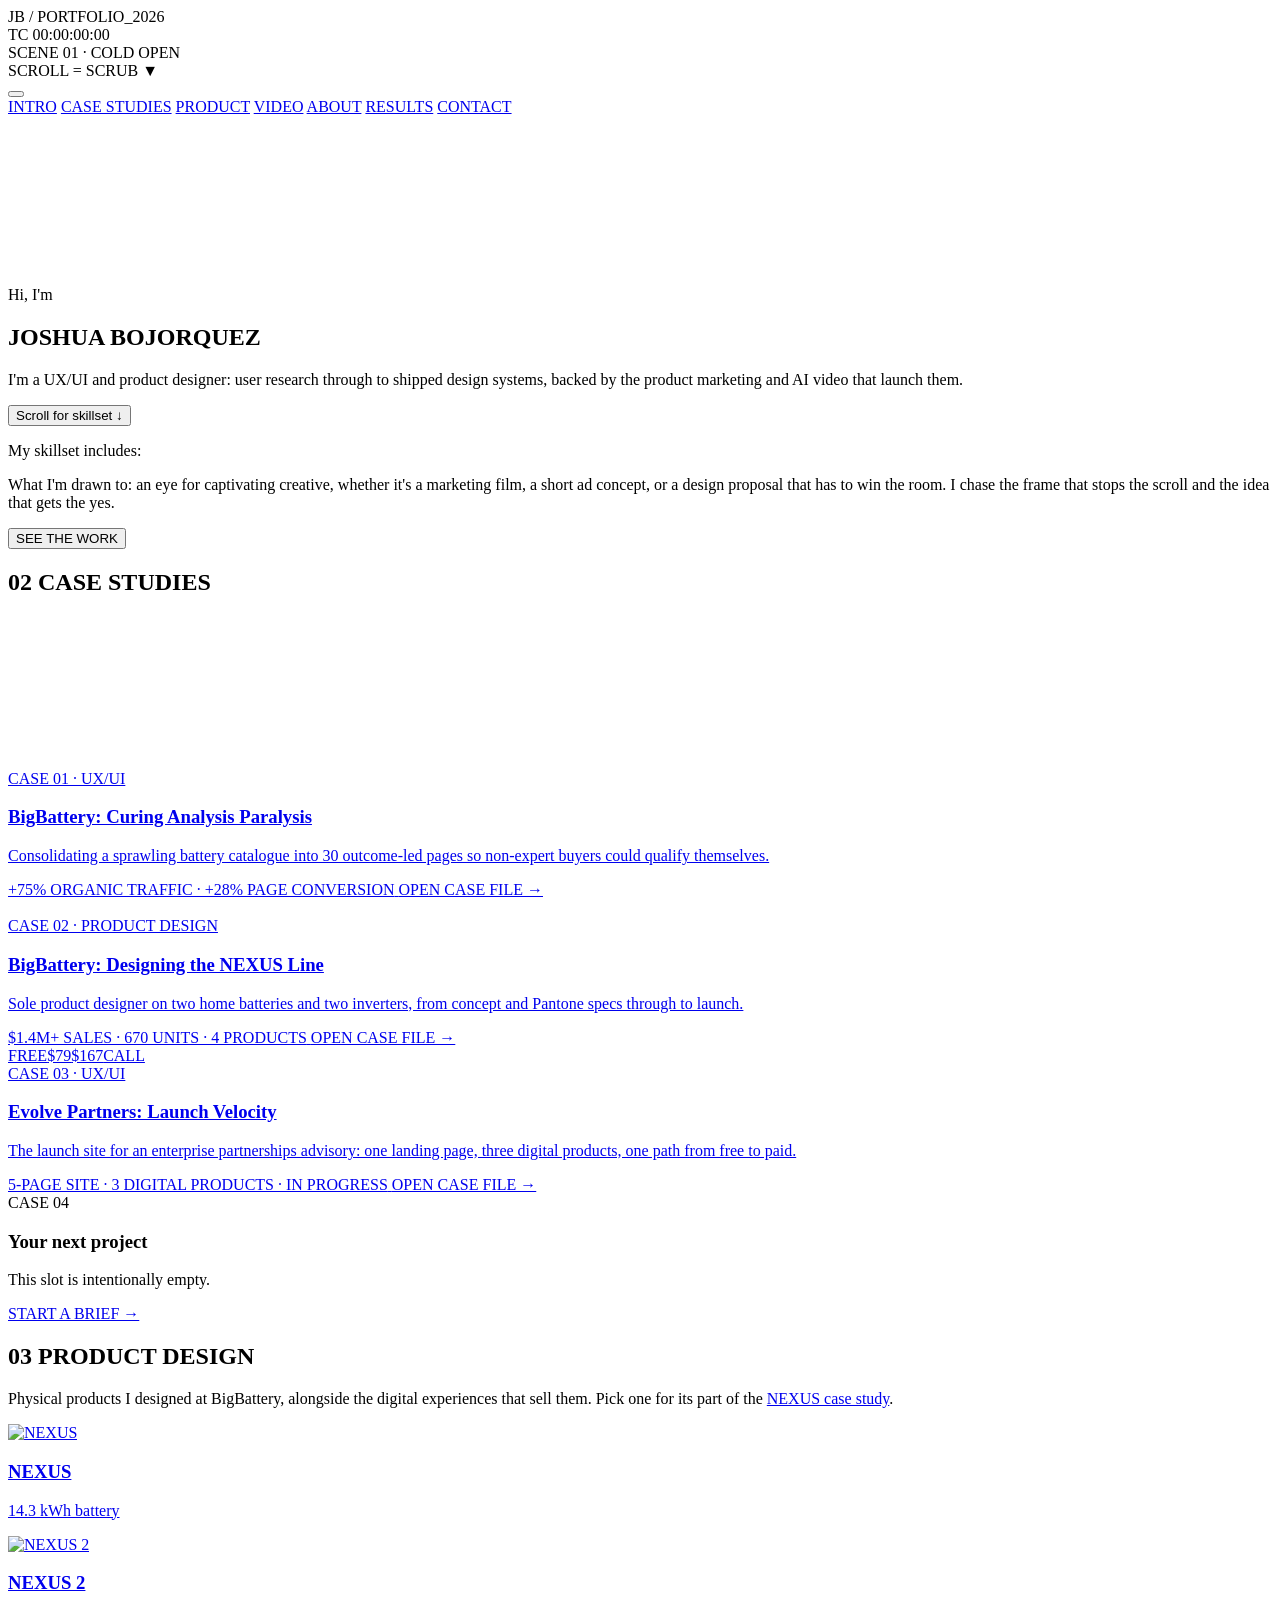
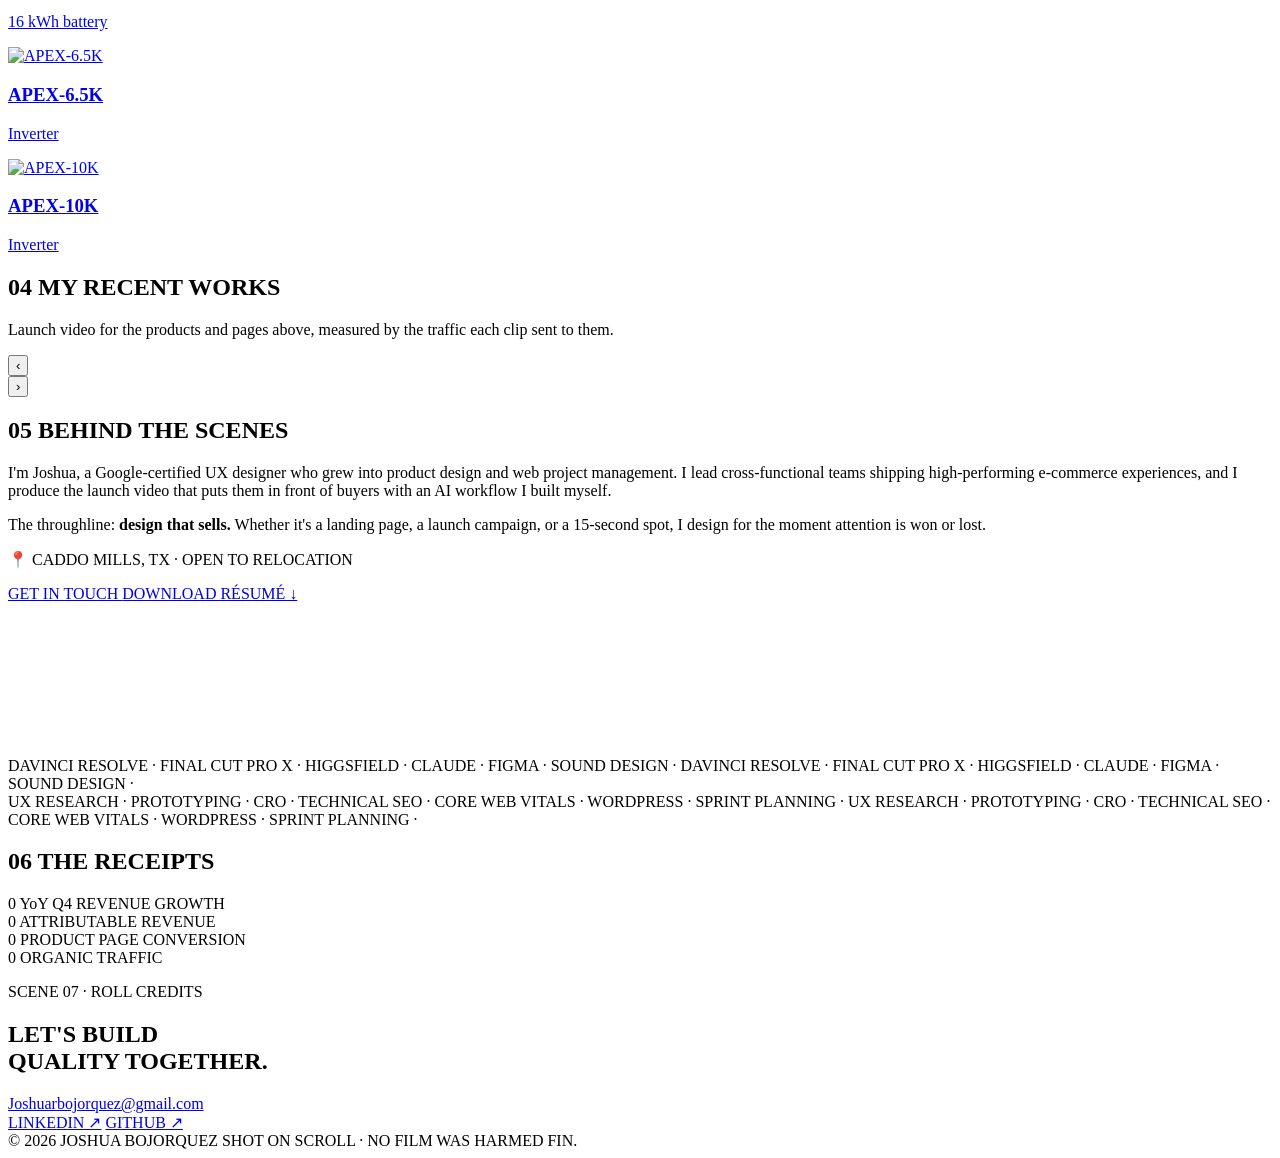
==== index.html @ ce5d6048 "Quick audit fixes: profile links, link previews, drop unfinished case - Contact links: GitHub now po" ====
<!DOCTYPE html>
<html lang="en">
<head>
  <meta charset="UTF-8">
  <meta name="viewport" content="width=device-width, initial-scale=1.0">
  <title>Joshua Bojorquez | UX/UI & Product Designer</title>
  <meta name="description" content="Joshua Bojorquez: UX/UI and product designer. User research through to shipped design systems, product design for BigBattery's battery and inverter lines, and the launch marketing behind them. Portfolio.">
  <!-- link previews (LinkedIn, Slack, iMessage): absolute URLs, 1200x630 cards -->
  <meta property="og:type" content="website">
  <meta property="og:site_name" content="Joshua Bojorquez">
  <meta property="og:url" content="https://jrbdevv.github.io/portfolio/">
  <meta property="og:title" content="Joshua Bojorquez | UX/UI & Product Designer">
  <meta property="og:description" content="Joshua Bojorquez: UX/UI and product designer. User research through to shipped design systems, product design for BigBattery's battery and inverter lines, and the launch marketing behind them. Portfolio.">
  <meta property="og:image" content="https://jrbdevv.github.io/portfolio/assets/og-home.jpg">
  <meta property="og:image:width" content="1200">
  <meta property="og:image:height" content="630">
  <meta property="og:image:alt" content="Joshua Bojorquez with his design toolkit: Figma, DaVinci Resolve, Photoshop and more">
  <meta name="twitter:card" content="summary_large_image">
  <link rel="canonical" href="https://jrbdevv.github.io/portfolio/">
  <link rel="preconnect" href="https://fonts.googleapis.com">
  <link rel="preconnect" href="https://fonts.gstatic.com" crossorigin>
  <link href="https://fonts.googleapis.com/css2?family=Bricolage+Grotesque:opsz,wght@12..96,200..800&family=IBM+Plex+Mono:wght@400;500;600&family=Archivo:wght@300;400;500&display=swap" rel="stylesheet">
  <link rel="stylesheet" href="css/base.css">
  <link rel="stylesheet" href="css/sections.css">
  <link rel="icon" href="data:image/svg+xml,<svg xmlns='http://www.w3.org/2000/svg' viewBox='0 0 100 100'><rect width='100' height='100' fill='%230c0c0f'/><polygon points='35,25 75,50 35,75' fill='%23D8FF3E'/></svg>">
</head>
<body>

  <!-- ===== CAMERA HUD (fixed viewfinder chrome) ===== -->
  <div class="hud" aria-hidden="true">
    <div class="hud-corner tl"></div>
    <div class="hud-corner tr"></div>
    <div class="hud-corner bl"></div>
    <div class="hud-corner br"></div>
    <div class="hud-item hud-tl mono">JB / PORTFOLIO_2026</div>
    <div class="hud-item hud-tr mono">TC <span id="timecode">00:00:00:00</span></div>
    <div class="hud-item hud-bl mono" id="scene-marker">SCENE 01 · COLD OPEN</div>
    <div class="hud-item hud-br mono">SCROLL = SCRUB ▼</div>
  </div>

  <!-- grain overlay -->
  <div class="grain" aria-hidden="true"></div>

  <!-- scene navigation: rounded-rect tabs (desktop) / hamburger (mobile) -->
  <nav class="scene-nav" aria-label="Section navigation">
    <button class="scene-nav-toggle" id="scene-nav-toggle" aria-label="Open menu" aria-expanded="false" data-cursor="MENU">
      <span></span><span></span><span></span>
    </button>
    <div class="scene-nav-tabs" id="scene-nav-tabs">
      <a href="#scene-hero" class="scene-nav-tab mono" data-target="scene-hero" data-cursor="GO" data-hud-frame>INTRO</a>
      <a href="#scene-work" class="scene-nav-tab mono" data-target="scene-work" data-cursor="GO" data-hud-frame>CASE STUDIES</a>
      <a href="#scene-product" class="scene-nav-tab mono" data-target="scene-product" data-cursor="GO" data-hud-frame>PRODUCT</a>
      <a href="#scene-reel" class="scene-nav-tab mono" data-target="scene-reel" data-cursor="GO" data-hud-frame>VIDEO</a>
      <a href="#scene-about" class="scene-nav-tab mono" data-target="scene-about" data-cursor="GO" data-hud-frame>ABOUT</a>
      <a href="#scene-numbers" class="scene-nav-tab mono" data-target="scene-numbers" data-cursor="GO" data-hud-frame>RESULTS</a>
      <a href="#scene-contact" class="scene-nav-tab mono" data-target="scene-contact" data-cursor="GO" data-hud-frame>CONTACT</a>
    </div>
  </nav>

  <main id="timeline">

    <!-- ===== SCENE 01 : HERO ===== -->
    <section class="scene hero" id="scene-hero" data-scene="SCENE 01 · COLD OPEN">
      <!--
        Full-bleed backdrop video. JS (main.js) sets .src from the data-src-*
        attributes below, picking wide vs tall by orientation so only ONE file
        ever downloads. Drop your renders in as:
          assets/hero-wide.mp4  →  16:9, character right, left kept clear
          assets/hero-tall.mp4  →  9:16, character bottom ~40%
        Backdrop tone must match --ink so the frame stays invisible.
        No `loop`/`autoplay`: it holds on frame 1 and plays once when the
        pinned hero sequence starts (see main.js).
      -->
      <div class="hero-media" aria-hidden="true">
        <video class="hero-media-video"
               data-src-wide="assets/hero-wide.mp4"
               data-src-tall="assets/hero-wide.mp4"
               muted playsinline preload="auto"></video>
      </div>
      <!-- fades up and out as the pinned sequence advances -->
      <div class="hero-grid">
        <div class="hero-text hero-upper">
          <p class="hero-greeting">Hi, I'm</p>
          <h1 class="hero-name">
            <span class="line line-1"><span class="word">JOSHUA</span></span>
            <span class="line line-2"><span class="word outline">BOJORQUEZ</span></span>
          </h1>
          <p class="hero-tagline">I'm a UX/UI and product designer: user research through
            to shipped design systems, backed by the product marketing and AI video
            that launch them.</p>
          <!-- last thing to arrive: prompts the first scroll, and advances a stop
               when clicked (see main.js) -->
          <button class="hero-cue mono" id="hero-cue">
            Scroll for skillset
            <span class="hero-cue-arrow" aria-hidden="true">↓</span>
          </button>
        </div>
      </div>
      <!-- settles bottom-left and fades in as the icons arrive on screen -->
      <div class="hero-lower">
        <!-- mini toolkit: cycles the four discipline groups. Rows are built
             by JS from KIT_GROUPS in main.js, edit the skills there. -->
        <div class="hero-kit">
          <p class="hero-kit-title">My skillset includes:</p>
          <!-- one labelled icon per group: the selector, and it fills the space
               the name vacates. Buttons, SVGs and labels come from KIT_GROUPS. -->
          <div class="hero-kit-tabs" id="hero-kit-tabs" role="tablist" aria-label="Toolkit"></div>
          <ul class="hero-kit-list" id="hero-kit-list" aria-live="polite"></ul>
        </div>
        <p class="hero-sub">What I'm drawn to: an eye for captivating creative, whether
          it's a marketing film, a short ad concept, or a design proposal that has to
          win the room. I chase the frame that stops the scroll and the idea that
          gets the yes.</p>
        <button class="hero-play" id="hero-play" aria-label="See the work: jump to the case studies" data-cursor="PLAY">
          <span class="hero-play-btn" aria-hidden="true"></span>
          <span class="mono hero-play-label">SEE THE WORK</span>
        </button>
      </div>
    </section>

    <!-- ===== SCENE 02 : CASE STUDIES (UX/UI, horizontal drag/scroll carousel) ===== -->
    <section class="scene work" id="scene-work" data-scene="SCENE 02 · CASE STUDIES">
      <div class="footage-head">
        <h2 class="scene-title"><span class="mono scene-num">02</span> CASE STUDIES</h2>
      </div>
      <div class="work-track" id="work-track">

          <a class="clip" href="projects/bigbattery.html" data-cursor="OPEN" data-hud-frame>
            <div class="clip-thumb has-img">
              <!-- silent, looping motion cut of the ETHOS before/after and the Husky 2 app;
                   plays only while on screen (data-autoplay-inview, see main.js) -->
              <video src="assets/case-bigbattery-motion.mp4" poster="assets/case-bigbattery-motion-poster.webp"
                     muted loop playsinline preload="none" data-autoplay-inview aria-hidden="true"></video>
            </div>
            <div class="clip-body">
              <span class="mono clip-num">CASE 01 · UX/UI</span>
              <h3>BigBattery: Curing Analysis Paralysis</h3>
              <p>Consolidating a sprawling battery catalogue into 30 outcome-led pages so
                 non-expert buyers could qualify themselves.</p>
              <span class="mono clip-stat">+75% ORGANIC TRAFFIC · +28% PAGE CONVERSION</span>
              <span class="mono clip-cta">OPEN CASE FILE →</span>
            </div>
          </a>

          <a class="clip" href="projects/nexus-line.html" data-cursor="OPEN" data-hud-frame>
            <div class="clip-thumb has-img"><img src="assets/case-nexus-blueprint.webp" alt="" loading="lazy" decoding="async"></div>
            <div class="clip-body">
              <span class="mono clip-num">CASE 02 · PRODUCT DESIGN</span>
              <h3>BigBattery: Designing the NEXUS Line</h3>
              <p>Sole product designer on two home batteries and two inverters, from concept
                 and Pantone specs through to launch.</p>
              <span class="mono clip-stat">$1.4M+ SALES · 670 UNITS · 4 PRODUCTS</span>
              <span class="mono clip-cta">OPEN CASE FILE →</span>
            </div>
          </a>

          <a class="clip" href="projects/launch-velocity.html" data-cursor="OPEN" data-hud-frame>
            <div class="clip-thumb thumb-ladder" aria-hidden="true">
              <span class="mono">FREE</span><span class="mono">$79</span><span class="mono">$167</span><span class="mono">CALL</span>
            </div>
            <div class="clip-body">
              <span class="mono clip-num">CASE 03 · UX/UI</span>
              <h3>Evolve Partners: Launch Velocity</h3>
              <p>The launch site for an enterprise partnerships advisory: one landing page,
                 three digital products, one path from free to paid.</p>
              <span class="mono clip-stat">5-PAGE SITE · 3 DIGITAL PRODUCTS · IN PROGRESS</span>
              <span class="mono clip-cta">OPEN CASE FILE →</span>
            </div>
          </a>

          <div class="clip clip-empty">
            <div class="clip-body">
              <span class="mono clip-num">CASE 04</span>
              <h3 class="dim">Your next project</h3>
              <p class="dim">This slot is intentionally empty.</p>
              <a class="mono clip-cta" href="#scene-contact" data-cursor="GO">START A BRIEF →</a>
            </div>
          </div>

      </div>
    </section>

    <!-- ===== SCENE 03 : PRODUCT DESIGN (hardware designed at BigBattery) ===== -->
    <!--
      ▶ PHOTOS: assets/product-*.webp, cropped and compressed from the renders
      in assets/Product Images/ (which stay untracked). Transparent backgrounds,
      so they sit on the card tone in both themes. A new shot needs its filename
      added to the .gitignore allow-list.
    -->
    <section class="scene product" id="scene-product" data-scene="SCENE 03 · PRODUCT DESIGN">
      <h2 class="scene-title"><span class="mono scene-num">03</span> PRODUCT DESIGN</h2>
      <p class="product-intro">Physical products I designed at BigBattery, alongside the
        digital experiences that sell them. Pick one for its part of the
        <a class="product-intro-link" href="projects/nexus-line.html" data-cursor="OPEN">NEXUS case study</a>.</p>
      <div class="product-grid">
        <a class="product-card" href="projects/nexus-line.html#nexus" data-cursor="OPEN">
          <div class="product-media"><img src="assets/product-nexus.webp" alt="NEXUS" loading="lazy" decoding="async"></div>
          <h3 class="product-name">NEXUS</h3>
          <p class="product-detail">14.3 kWh battery</p>
        </a>
        <a class="product-card" href="projects/nexus-line.html#nexus-2" data-cursor="OPEN">
          <div class="product-media"><img src="assets/product-nexus-2.webp" alt="NEXUS 2" loading="lazy" decoding="async"></div>
          <h3 class="product-name">NEXUS 2</h3>
          <p class="product-detail">16 kWh battery</p>
        </a>
        <a class="product-card" href="projects/nexus-line.html#apex" data-cursor="OPEN">
          <div class="product-media"><img src="assets/product-apex-6.5k.webp" alt="APEX-6.5K" loading="lazy" decoding="async"></div>
          <h3 class="product-name">APEX-6.5K</h3>
          <p class="product-detail">Inverter</p>
        </a>
        <a class="product-card" href="projects/nexus-line.html#apex" data-cursor="OPEN">
          <div class="product-media"><img src="assets/product-apex-10k.webp" alt="APEX-10K" loading="lazy" decoding="async"></div>
          <h3 class="product-name">APEX-10K</h3>
          <p class="product-detail">Inverter</p>
        </a>
      </div>
    </section>

    <!-- ===== SCENE 04 : MY RECENT WORKS (3D coverflow carousel) ===== -->
    <!--
      ▶ EDIT THE REEL: cards are built by JS from the REEL_CLIPS list in
      js/main.js, add/remove/reorder clips there. Each entry is
      { src, aspect: "tall"|"wide", tag, href, stats }. Drop new .mp4s in /assets.
      Per-clip numbers live in that same list.
    -->
    <section class="scene footage-scene" id="scene-reel" data-scene="SCENE 04 · MY RECENT WORKS">
      <div class="footage-head">
        <h2 class="scene-title"><span class="mono scene-num">04</span> MY RECENT WORKS</h2>
      </div>
      <p class="work-sub">Launch video for the products and pages above, measured by the
         traffic each clip sent to them.</p>
      <div class="reel" id="reel">
        <button class="reel-nav prev" id="reel-prev" aria-label="Previous clip" data-cursor="PREV">‹</button>
        <div class="reel-viewport">
          <div class="reel-stage" id="reel-stage" aria-roledescription="carousel"></div>
        </div>
        <button class="reel-nav next" id="reel-next" aria-label="Next clip" data-cursor="NEXT">›</button>
      </div>
      <div class="reel-caption mono" id="reel-caption"></div>
      <!-- the active clip's numbers, so the performance sits with the work
           rather than in a section of its own. Built by JS from REEL_CLIPS. -->
      <div class="reel-stats" id="reel-stats" aria-live="polite"></div>
      <div class="reel-dots" id="reel-dots"></div>
    </section>

    <!-- ===== SCENE 05 : ABOUT ===== -->
    <section class="scene about" id="scene-about" data-scene="SCENE 05 · BTS">
      <h2 class="scene-title"><span class="mono scene-num">05</span> BEHIND THE SCENES</h2>
      <div class="about-grid">
        <div class="about-copy">
          <p>I'm Joshua, a Google-certified UX designer who grew into product design and
             web project management. I lead cross-functional teams shipping
             high-performing e-commerce experiences, and I produce the launch video that
             puts them in front of buyers with an AI workflow I built myself.</p>
          <p>The throughline: <strong>design that sells.</strong> Whether it's a
             landing page, a launch campaign, or a 15-second spot, I design for the
             moment attention is won or lost.</p>
          <p class="mono about-loc">📍 CADDO MILLS, TX · OPEN TO RELOCATION</p>
          <!-- first call to action on the page -->
          <div class="about-cta">
            <a class="btn btn-primary mono" href="mailto:Joshuarbojorquez@gmail.com?subject=Let%27s%20work%20together">
              GET IN TOUCH
            </a>
            <a class="btn btn-ghost mono" href="assets/Joshua-Bojorquez-Resume.pdf" download>
              DOWNLOAD RÉSUMÉ ↓
            </a>
          </div>
        </div>
        <!-- replaces the old four-line credentials list: silent 6s loop,
             plays only while on screen (see the autoplay-inview module) -->
        <div class="about-video">
          <video src="assets/bts.mp4" muted loop playsinline preload="none"
                 data-autoplay-inview aria-label="Behind the scenes"></video>
        </div>
      </div>
      <div class="skill-marquees" aria-hidden="true">
        <div class="ticker skills-a"><div class="ticker-track mono">
          <span>DAVINCI RESOLVE · FINAL CUT PRO X · HIGGSFIELD · CLAUDE · FIGMA · SOUND DESIGN · </span>
          <span>DAVINCI RESOLVE · FINAL CUT PRO X · HIGGSFIELD · CLAUDE · FIGMA · SOUND DESIGN · </span>
        </div></div>
        <div class="ticker skills-b"><div class="ticker-track mono reverse">
          <span>UX RESEARCH · PROTOTYPING · CRO · TECHNICAL SEO · CORE WEB VITALS · WORDPRESS · SPRINT PLANNING · </span>
          <span>UX RESEARCH · PROTOTYPING · CRO · TECHNICAL SEO · CORE WEB VITALS · WORDPRESS · SPRINT PLANNING · </span>
        </div></div>
      </div>
    </section>

    <!-- ===== SCENE 06 : NUMBERS ===== -->
    <section class="scene numbers" id="scene-numbers" data-scene="SCENE 06 · RECEIPTS">
      <h2 class="scene-title"><span class="mono scene-num">06</span> THE RECEIPTS</h2>
      <!-- business and UX outcomes only. Per-clip video numbers moved to the
           reel's own stat row, so each metric sits beside the work it measures. -->
      <div class="stat-grid">
        <div class="stat"><span class="stat-val" data-count="77" data-prefix="+" data-suffix="%">0</span>
          <span class="mono stat-label">YoY Q4 REVENUE GROWTH</span></div>
        <div class="stat"><span class="stat-val" data-count="2" data-prefix="$" data-suffix="M+">0</span>
          <span class="mono stat-label">ATTRIBUTABLE REVENUE</span></div>
        <div class="stat"><span class="stat-val" data-count="28" data-prefix="+" data-suffix="%">0</span>
          <span class="mono stat-label">PRODUCT PAGE CONVERSION</span></div>
        <div class="stat"><span class="stat-val" data-count="75" data-prefix="+" data-suffix="%">0</span>
          <span class="mono stat-label">ORGANIC TRAFFIC</span></div>
      </div>
    </section>

    <!-- ===== SCENE 07 : CONTACT ===== -->
    <section class="scene contact" id="scene-contact" data-scene="SCENE 07 · CREDITS">
      <p class="mono contact-kicker">SCENE 07 · ROLL CREDITS</p>
      <h2 class="contact-title">LET'S BUILD<br><span class="outline">QUALITY TOGETHER.</span></h2>
      <a class="contact-email" href="mailto:Joshuarbojorquez@gmail.com" data-cursor="SEND">
        Joshuarbojorquez@gmail.com</a>
      <div class="contact-links mono">
        <a href="https://www.linkedin.com/in/joshua-bojorquez/" data-cursor="GO">LINKEDIN ↗</a>
        <a href="https://github.com/Jrbdevv" data-cursor="GO">GITHUB ↗</a>
      </div>
      <footer class="mono footer">
        <span>© 2026 JOSHUA BOJORQUEZ</span>
        <span>SHOT ON SCROLL · NO FILM WAS HARMED</span>
        <span>FIN.</span>
      </footer>
    </section>

  </main>

  <script src="https://cdn.jsdelivr.net/npm/gsap@3.12.5/dist/gsap.min.js"></script>
  <script src="https://cdn.jsdelivr.net/npm/gsap@3.12.5/dist/ScrollTrigger.min.js"></script>
  <script src="js/main.js"></script>
</body>
</html>
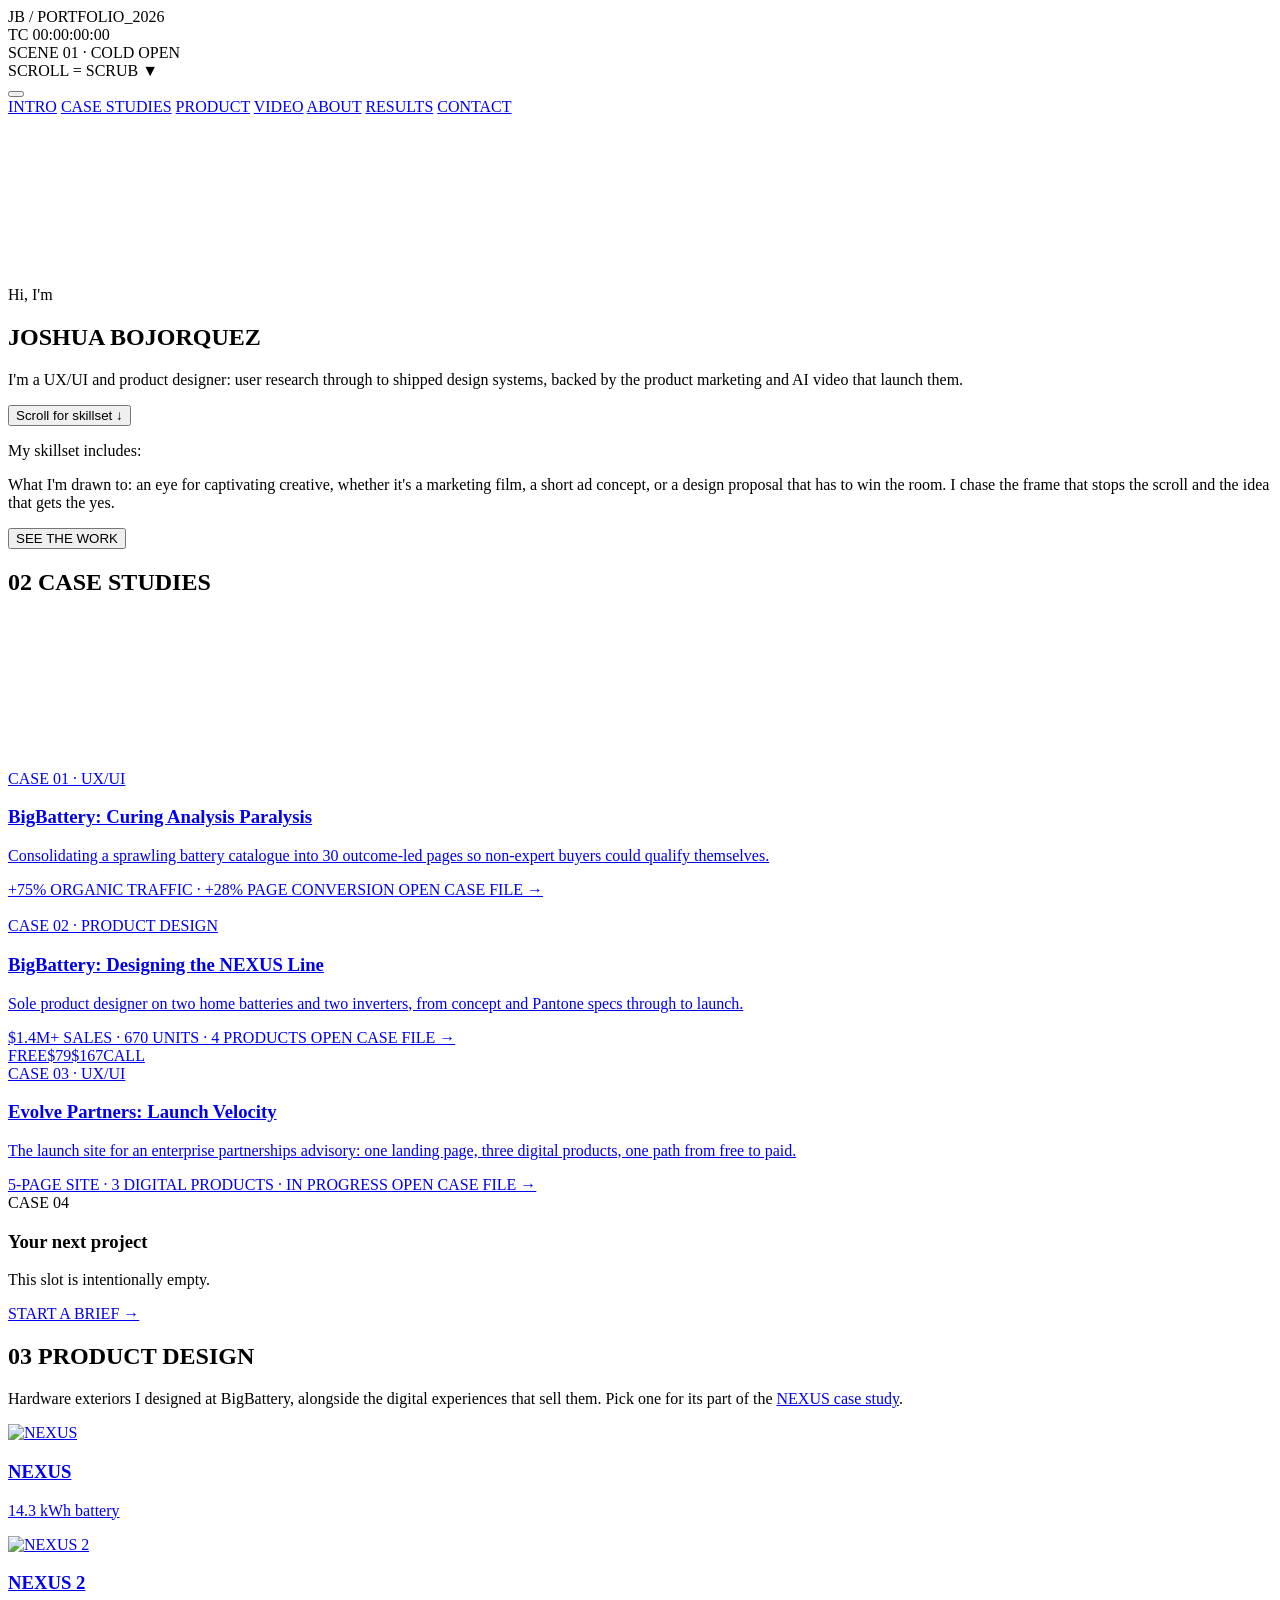
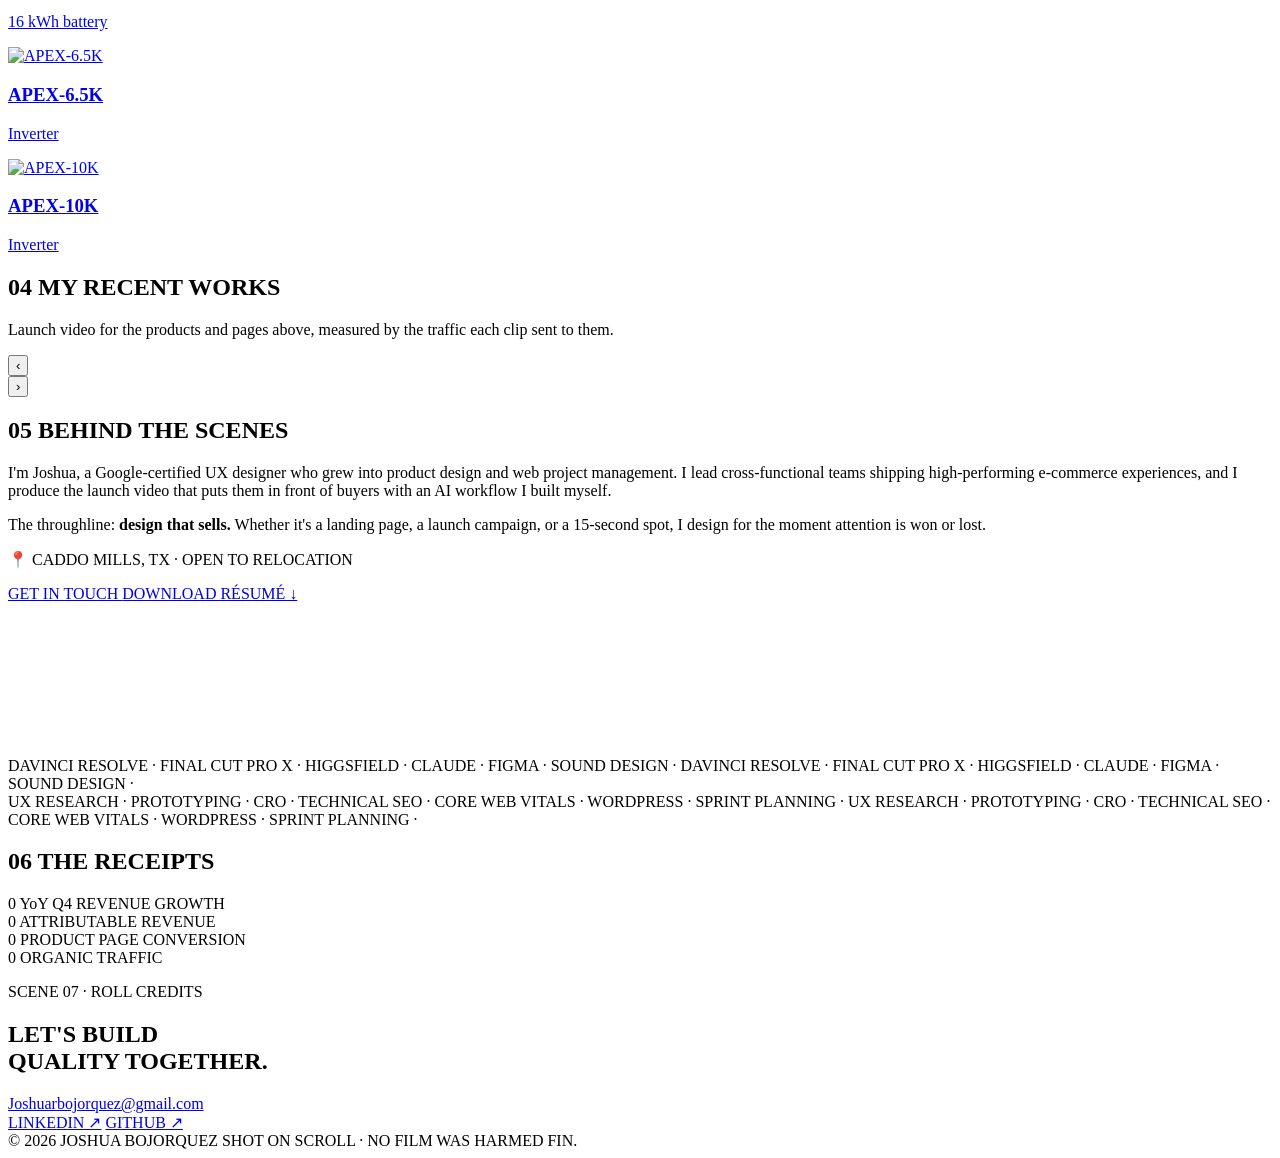
==== commit f01ddc36: "Case 02: blueprint sheets, scroll-driven products, accurate role Gives the NEXUS case its own look: " ====
--- a/index.html
+++ b/index.html
@@ -189,7 +189,7 @@
     -->
     <section class="scene product" id="scene-product" data-scene="SCENE 03 · PRODUCT DESIGN">
       <h2 class="scene-title"><span class="mono scene-num">03</span> PRODUCT DESIGN</h2>
-      <p class="product-intro">Physical products I designed at BigBattery, alongside the
+      <p class="product-intro">Hardware exteriors I designed at BigBattery, alongside the
         digital experiences that sell them. Pick one for its part of the
         <a class="product-intro-link" href="projects/nexus-line.html" data-cursor="OPEN">NEXUS case study</a>.</p>
       <div class="product-grid">
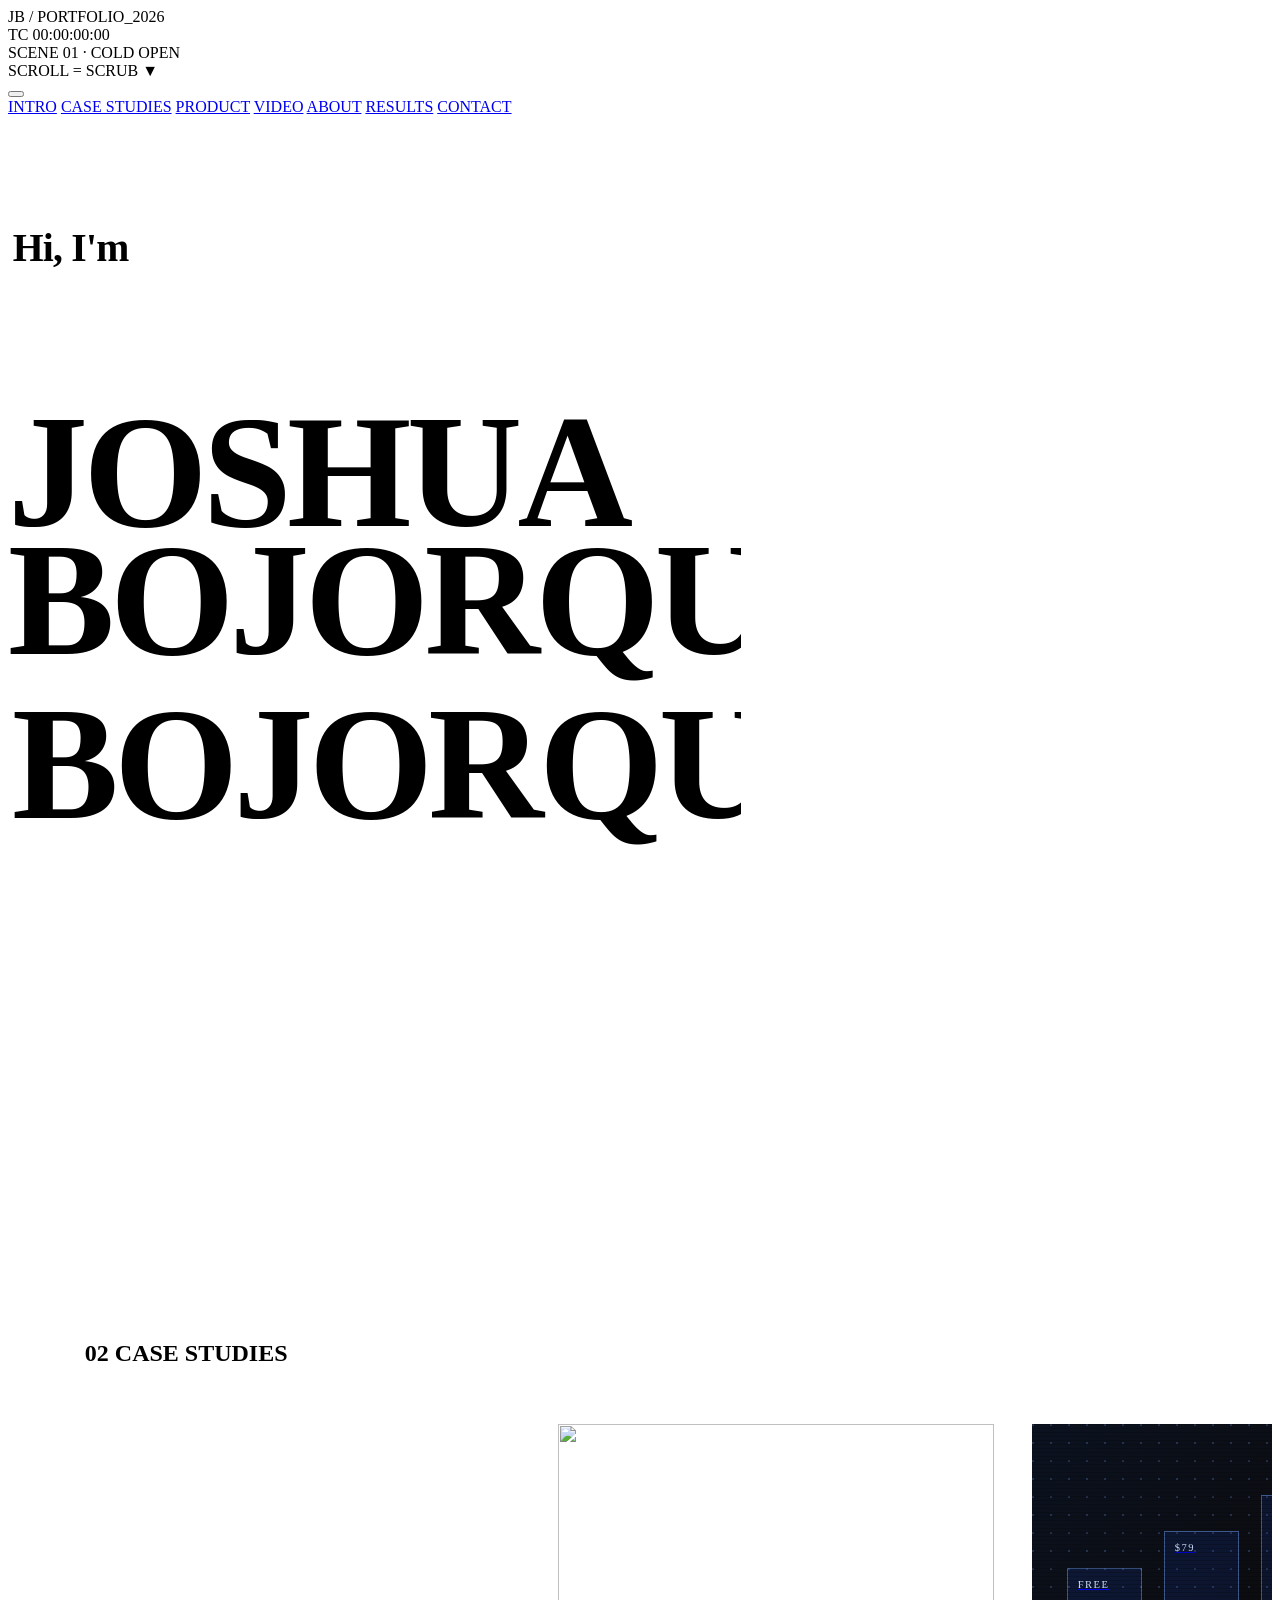
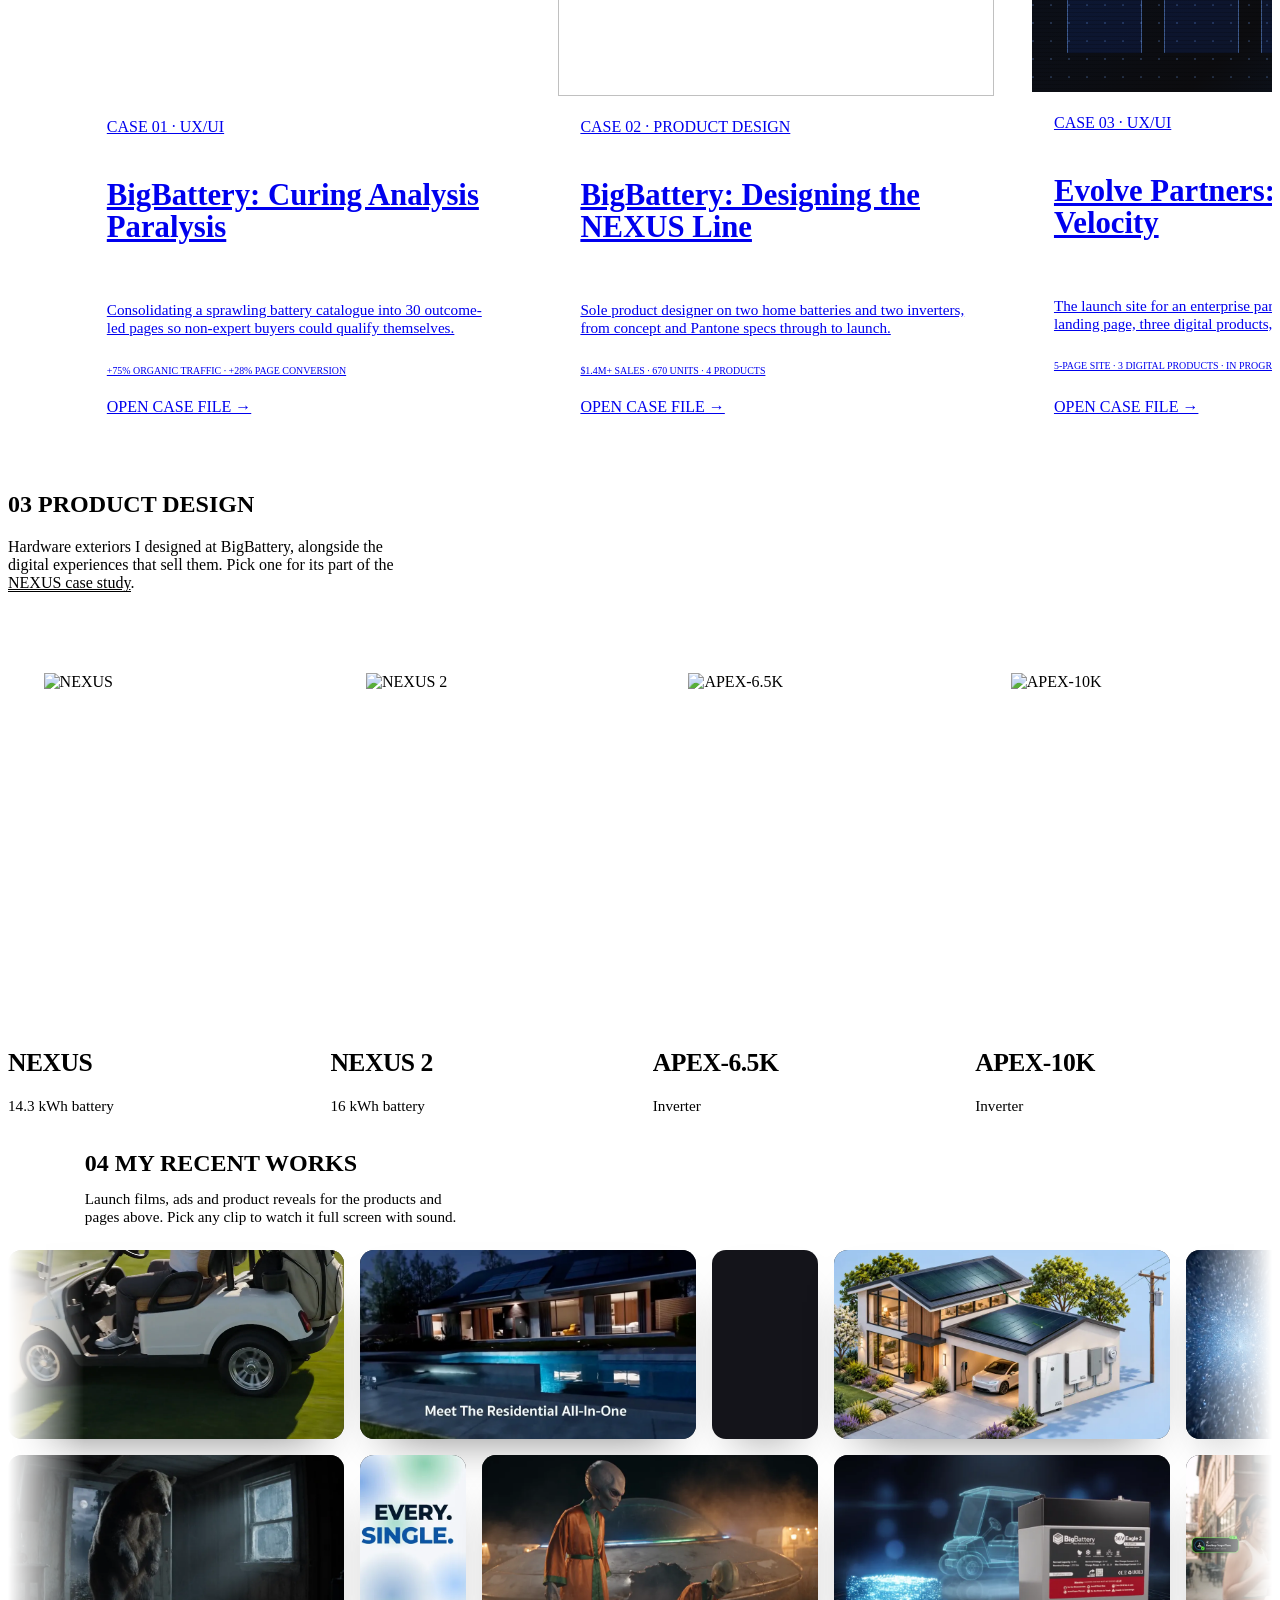
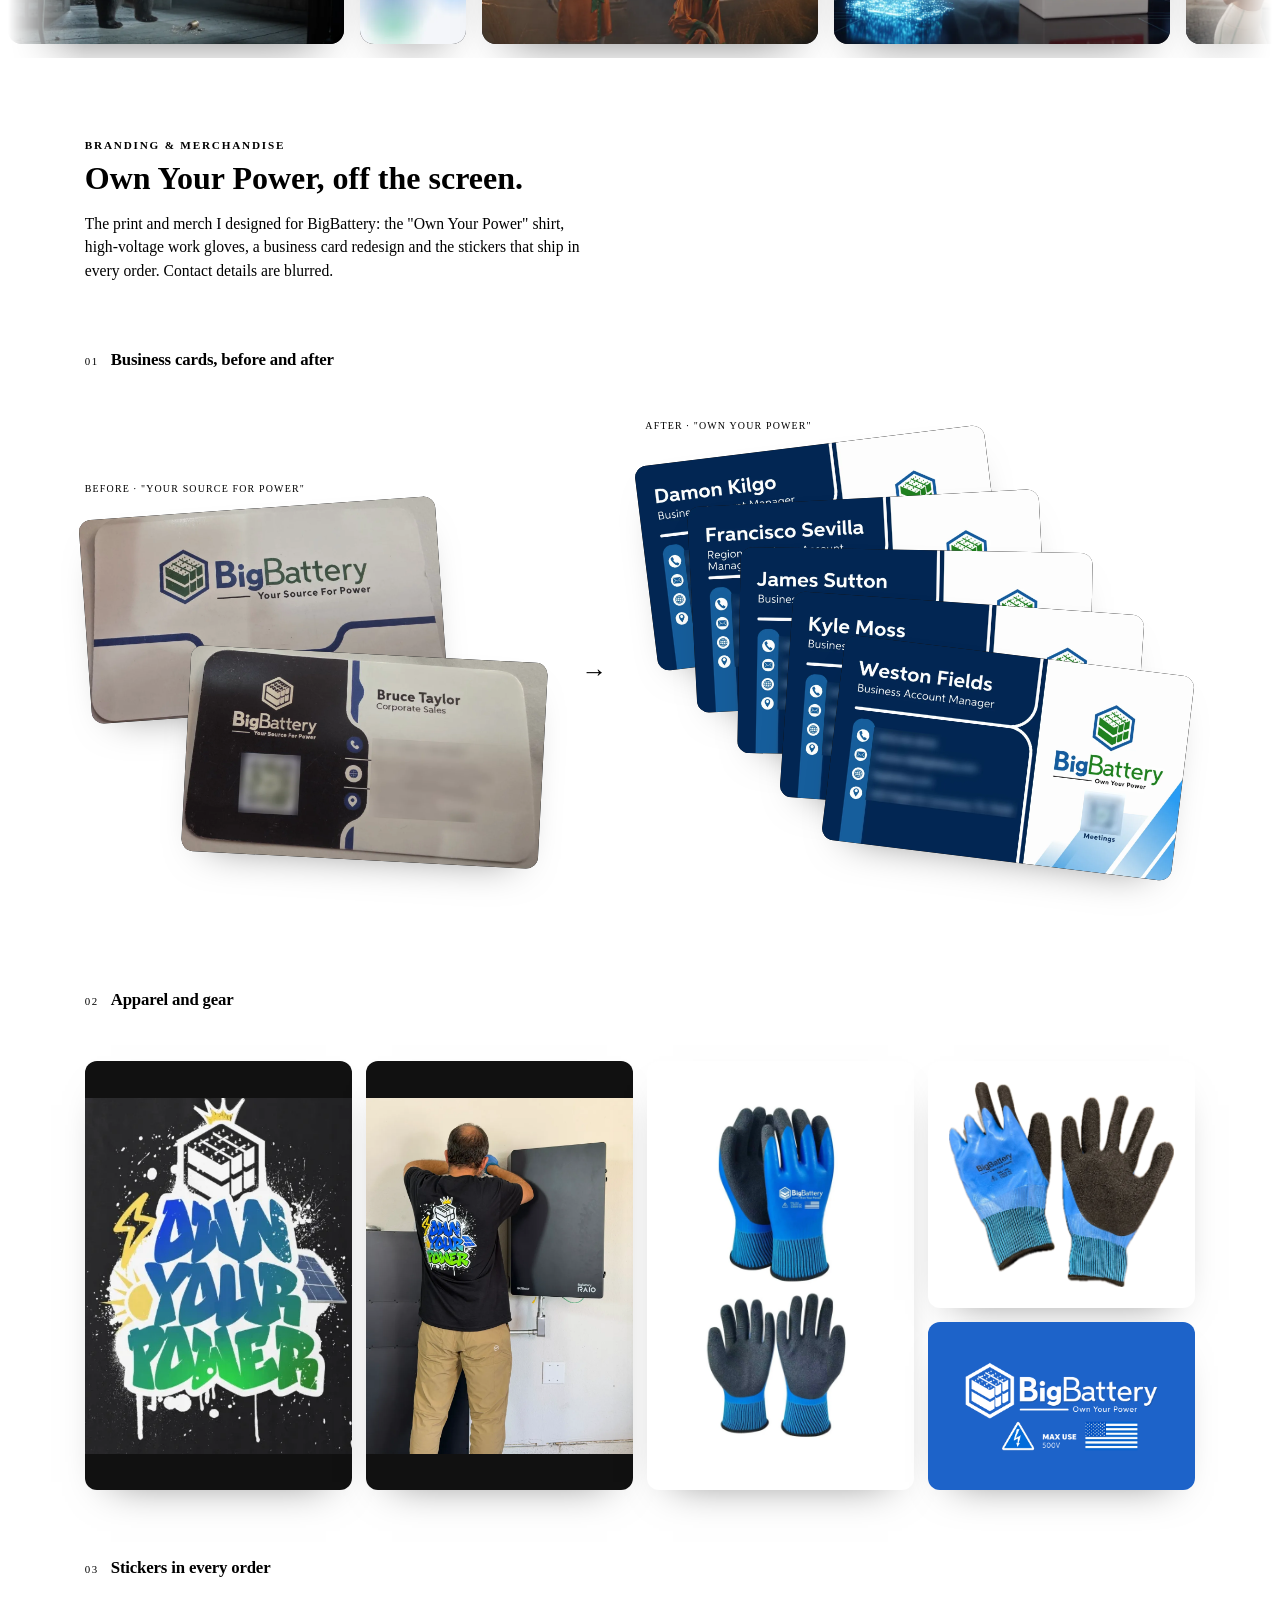
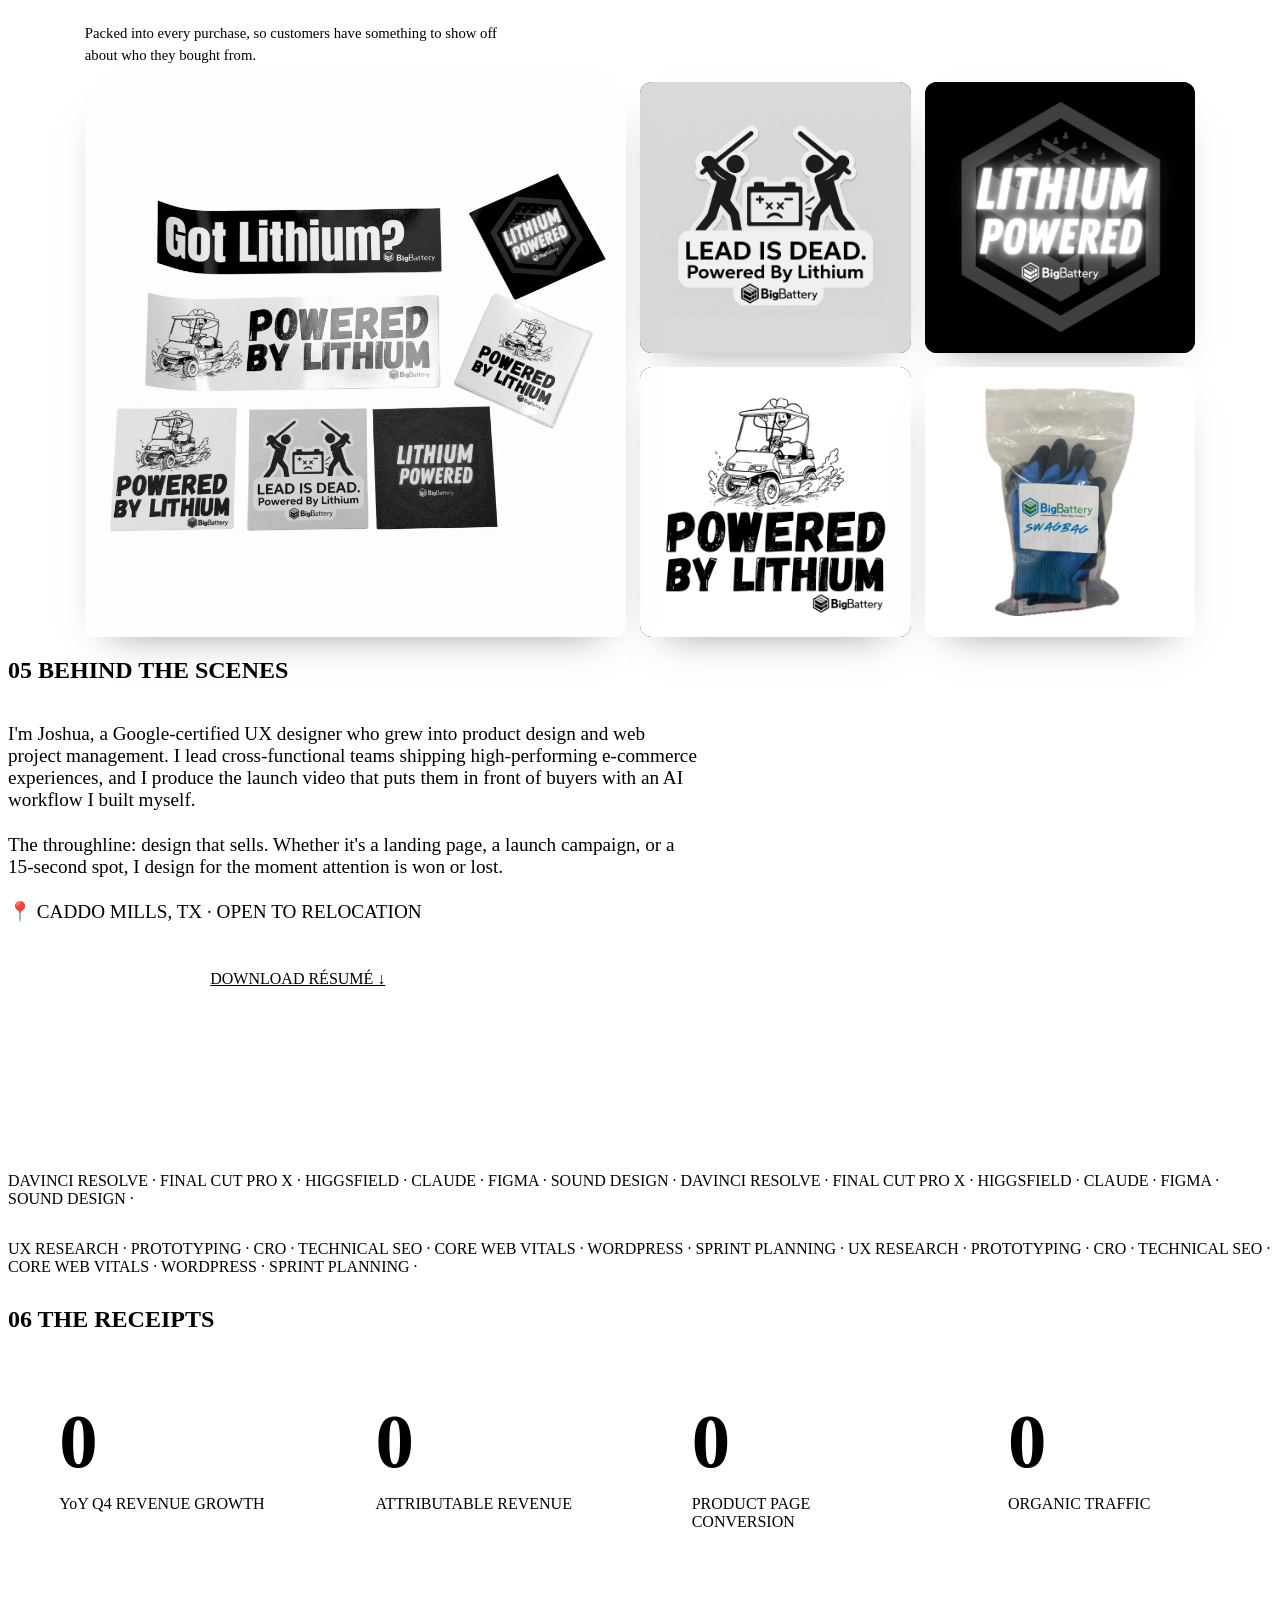
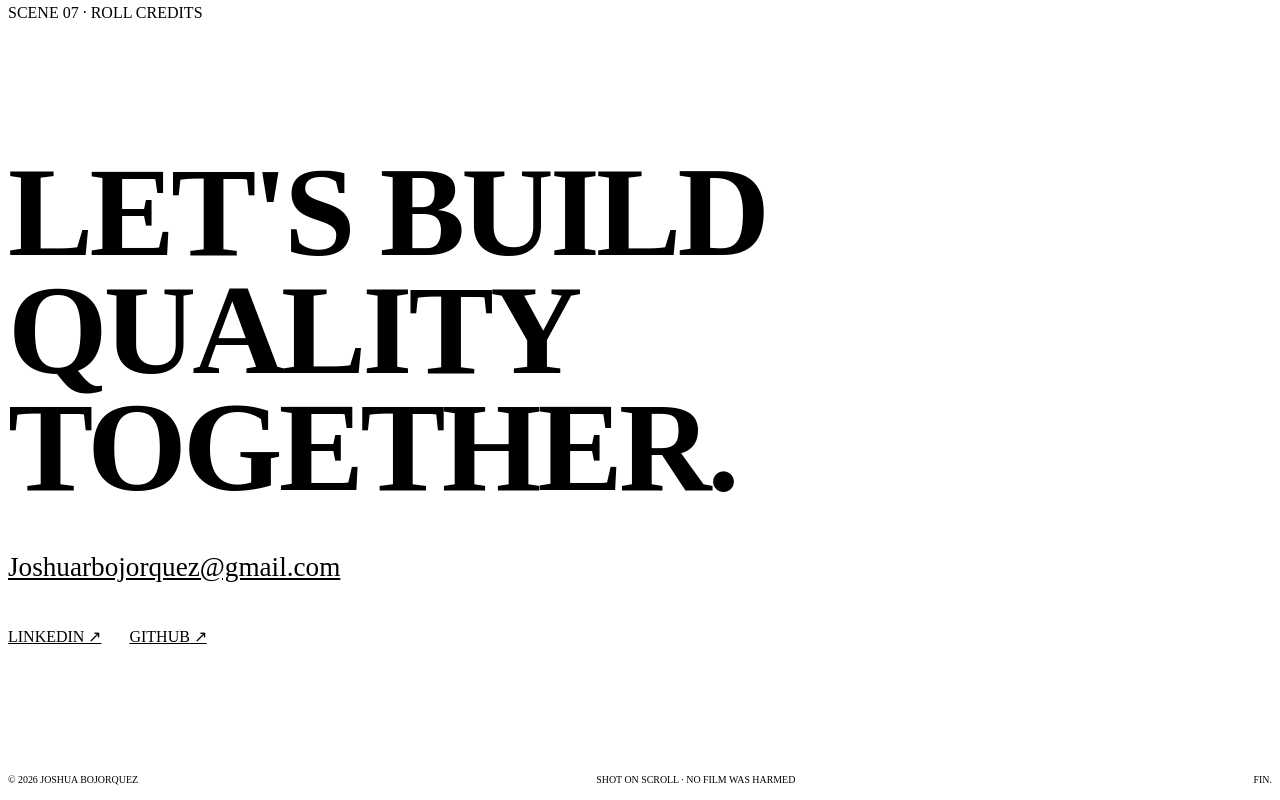
==== commit b410adaf: "Recent Works: two-lane video reel, branding and merch The coverflow becomes two lanes of looping cli" ====
--- a/index.html
+++ b/index.html
@@ -216,31 +216,135 @@
       </div>
     </section>
 
-    <!-- ===== SCENE 04 : MY RECENT WORKS (3D coverflow carousel) ===== -->
+    <!-- ===== SCENE 04 : MY RECENT WORKS (panning strip + viewer) ===== -->
     <!--
       ▶ EDIT THE REEL: cards are built by JS from the REEL_CLIPS list in
-      js/main.js, add/remove/reorder clips there. Each entry is
-      { src, aspect: "tall"|"wide", tag, href, stats }. Drop new .mp4s in /assets.
-      Per-clip numbers live in that same list.
+      js/main.js, where clips, order, links and measured stats live.
     -->
     <section class="scene footage-scene" id="scene-reel" data-scene="SCENE 04 · MY RECENT WORKS">
       <div class="footage-head">
         <h2 class="scene-title"><span class="mono scene-num">04</span> MY RECENT WORKS</h2>
       </div>
-      <p class="work-sub">Launch video for the products and pages above, measured by the
-         traffic each clip sent to them.</p>
+      <p class="work-sub">Launch films, ads and product reveals for the products and pages above.
+         Pick any clip to watch it full screen with sound.</p>
       <div class="reel" id="reel">
-        <button class="reel-nav prev" id="reel-prev" aria-label="Previous clip" data-cursor="PREV">‹</button>
-        <div class="reel-viewport">
-          <div class="reel-stage" id="reel-stage" aria-roledescription="carousel"></div>
-        </div>
-        <button class="reel-nav next" id="reel-next" aria-label="Next clip" data-cursor="NEXT">›</button>
-      </div>
-      <div class="reel-caption mono" id="reel-caption"></div>
-      <!-- the active clip's numbers, so the performance sits with the work
-           rather than in a section of its own. Built by JS from REEL_CLIPS. -->
-      <div class="reel-stats" id="reel-stats" aria-live="polite"></div>
-      <div class="reel-dots" id="reel-dots"></div>
+        <div class="reel-track" role="list" aria-label="Recent video work"></div>
+        <div class="reel-track is-reverse" role="list" aria-label="More video work"></div>
+      </div>
+
+      <!-- branding: each tile opens full size in the viewer below -->
+      <div class="brand-wall">
+        <div class="brand-head">
+          <span class="mono brand-kicker">Branding &amp; merchandise</span>
+          <h3>Own Your Power, off the screen.</h3>
+          <p>The print and merch I designed for BigBattery: the "Own Your Power" shirt,
+             high-voltage work gloves, a business card redesign and the stickers that ship
+             in every order. Contact details are blurred.</p>
+        </div>
+
+        <!-- 01: the card redesign, old pair beside the new hand -->
+        <div class="brand-group">
+          <div class="brand-label"><span class="mono">01</span><h4>Business cards, before and after</h4></div>
+          <div class="brand-compare">
+            <div class="brand-side">
+              <span class="mono brand-tag">Before · "Your Source For Power"</span>
+              <div class="brand-old">
+                <button class="brand-tile" type="button" data-caption="BEFORE · THE OLD CARD, FRONT">
+                  <img src="assets/merch-card-old-front.webp" width="1250" height="712" loading="lazy" alt="The old BigBattery business card front: a white card with the logo and the tagline Your Source For Power">
+                </button>
+                <button class="brand-tile" type="button" data-caption="BEFORE · THE OLD CARD, BACK">
+                  <img src="assets/merch-card-old-back.webp" width="1250" height="722" loading="lazy" alt="The old BigBattery business card back for Bruce Taylor, Corporate Sales, on a black and white split layout, contact details blurred">
+                </button>
+              </div>
+            </div>
+            <span class="brand-arrow" aria-hidden="true">→</span>
+            <div class="brand-side">
+              <span class="mono brand-tag">After · "Own Your Power"</span>
+              <div class="brand-cards">
+                <button class="brand-tile" type="button" data-caption="AFTER · B2B BUSINESS CARD">
+                  <img src="assets/merch-card-1.webp" width="1250" height="732" loading="lazy" alt="BigBattery business card for Damon Kilgo, Business Account Manager, contact details blurred">
+                </button>
+                <button class="brand-tile" type="button" data-caption="AFTER · B2B BUSINESS CARD">
+                  <img src="assets/merch-card-2.webp" width="1250" height="732" loading="lazy" alt="BigBattery business card for Francisco Sevilla, Regional Business Account Manager for Latin America, contact details blurred">
+                </button>
+                <button class="brand-tile" type="button" data-caption="AFTER · B2B BUSINESS CARD">
+                  <img src="assets/merch-card-3.webp" width="1250" height="732" loading="lazy" alt="BigBattery business card for James Sutton, Business Account Manager, contact details blurred">
+                </button>
+                <button class="brand-tile" type="button" data-caption="AFTER · B2B BUSINESS CARD">
+                  <img src="assets/merch-card-4.webp" width="1250" height="732" loading="lazy" alt="BigBattery business card for Kyle Moss, Business Account Manager, contact details blurred">
+                </button>
+                <button class="brand-tile" type="button" data-caption="AFTER · B2B BUSINESS CARD">
+                  <img src="assets/merch-card-5.webp" width="1250" height="732" loading="lazy" alt="BigBattery business card for Weston Fields, Business Account Manager, contact details blurred">
+                </button>
+              </div>
+            </div>
+          </div>
+        </div>
+
+        <!-- 02: what the crew wears -->
+        <div class="brand-group">
+          <div class="brand-label"><span class="mono">02</span><h4>Apparel and gear</h4></div>
+          <div class="brand-gear">
+            <button class="brand-tile tall" type="button" data-caption="OWN YOUR POWER · SHIRT PRINT">
+              <img src="assets/merch-shirt.webp" width="426" height="552" loading="lazy"
+                   alt="Own Your Power shirt print: graffiti lettering under a crowned BigBattery cube, with a lightning bolt, sun and solar panel">
+            </button>
+            <button class="brand-tile tall" type="button" data-caption="OWN YOUR POWER · ON THE INSTALL CREW">
+              <img src="assets/merch-shirt-worn.webp" width="1000" height="1333" loading="lazy"
+                   alt="An installer wearing the Own Your Power shirt while mounting a RAIO gateway">
+            </button>
+            <button class="brand-tile tall light" type="button" data-caption="HIGH-VOLTAGE WORK GLOVES">
+              <img src="assets/merch-gloves-pair.webp" width="1100" height="1660" loading="lazy"
+                   alt="Blue BigBattery high-voltage work gloves with black grip palms, printed with the logo, Own Your Power, a voltage rating and a US flag">
+            </button>
+            <div class="brand-stack">
+              <button class="brand-tile light cutout" type="button" data-caption="HIGH-VOLTAGE WORK GLOVES · THE REAL PAIR">
+                <img src="assets/merch-gloves-real.webp" width="966" height="882" loading="lazy"
+                     alt="The printed BigBattery work gloves: blue with black grip palms, the logo, Own Your Power and a 1000V AC / 1500V DC rating">
+              </button>
+              <button class="brand-tile glove-print" type="button" data-caption="GLOVE PRINT ARTWORK">
+                <img src="assets/merch-gloves-print.webp" width="1169" height="566" loading="lazy"
+                     alt="The glove print artwork: the BigBattery wordmark over a high-voltage warning symbol and a US flag">
+              </button>
+            </div>
+          </div>
+        </div>
+
+        <!-- 03: the stickers in every box -->
+        <div class="brand-group">
+          <div class="brand-label"><span class="mono">03</span><h4>Stickers in every order</h4></div>
+          <p class="brand-note">Packed into every purchase, so customers have something to show off
+             about who they bought from.</p>
+          <div class="brand-stickers">
+            <button class="brand-tile pack light" type="button" data-caption="THE STICKER PACK">
+              <img src="assets/merch-stickers.webp" width="1000" height="1000" loading="lazy"
+                   alt="The printed BigBattery sticker pack: Got Lithium?, Powered By Lithium, Lead Is Dead and Lithium Powered">
+            </button>
+            <button class="brand-tile" type="button" data-caption="STICKER · LEAD IS DEAD">
+              <img src="assets/merch-sticker-lead.webp" width="638" height="638" loading="lazy"
+                   alt="Lead Is Dead sticker: two figures smashing a lead-acid battery, Powered By Lithium">
+            </button>
+            <button class="brand-tile" type="button" data-caption="STICKER · LITHIUM POWERED">
+              <img src="assets/merch-sticker-lithium.webp" width="638" height="638" loading="lazy"
+                   alt="Lithium Powered sticker: glowing lettering over the BigBattery cube on black">
+            </button>
+            <button class="brand-tile" type="button" data-caption="STICKER · POWERED BY LITHIUM">
+              <img src="assets/merch-sticker-cart.webp" width="638" height="638" loading="lazy"
+                   alt="Powered By Lithium sticker: a cowboy kicking up mud in a golf cart">
+            </button>
+            <button class="brand-tile light cutout" type="button" data-caption="THE SWAGBAG, WITH THE GLOVES INSIDE">
+              <img src="assets/merch-swagbag-bag.webp" width="728" height="1100" loading="lazy"
+                   alt="A clear BigBattery SWAGBAG with the work gloves inside and the SWAGBAG label on the front">
+            </button>
+          </div>
+        </div>
+      </div>
+
+      <dialog class="reel-modal" id="reel-modal" aria-label="Media viewer">
+        <button class="reel-modal-close" type="button" aria-label="Close">×</button>
+        <div class="reel-modal-media"></div>
+        <div class="reel-modal-meta mono"></div>
+      </dialog>
     </section>
 
     <!-- ===== SCENE 05 : ABOUT ===== -->
--- a/css/sections.css
+++ b/css/sections.css
@@ -0,0 +1,1086 @@
+/* ============================================================
+   JB PORTFOLIO / sections.css
+   scene-specific layout & styling
+   ============================================================ */
+
+/* ===== SCENE 01 : HERO ===== */
+.hero {
+  min-height: 100svh;
+  display: flex;
+  flex-direction: column;
+  justify-content: center;
+  overflow: hidden;
+  /* The kicker + name are centred in what's left after this padding.
+     Down from 32vh, which dated from when .hero-lower sat along the bottom edge
+     and the name had to clear it. .hero-lower now spans the full safe band and
+     centres itself, and the two blocks crossfade rather than share the screen,
+     so this only places the landing block. At 32vh the hero measured 940px in a
+     900px viewport once "Hi, I'm" grew and the scroll cue arrived, and the pin
+     assumes the hero fits 100svh. */
+  padding-bottom: clamp(160px, 20vh, 300px);
+  /* Keeps the hero inside 100svh (its own scroll-linked pin depends on that)
+     and clears the fixed nav row (~57px tall) above the kicker. */
+  padding-top: clamp(66px, 8vh, 96px);
+  background:
+    radial-gradient(ellipse 80% 60% at 70% 20%, rgba(var(--acid-rgb), 0.07), transparent 60%),
+    radial-gradient(ellipse 60% 50% at 20% 85%, rgba(255, 77, 41, 0.06), transparent 60%),
+    var(--ink);
+}
+
+/* ---- backdrop video, sitting right and vertically centred ----
+   Two-thirds scale. No box, radius or shadow: the clip's backdrop matches --ink,
+   so there is no visible boundary and it reads as part of the page rather than a
+   tile. aspect-ratio matches the source exactly, so nothing is cropped.
+   Lifted off the bottom edge (it used to sit flush there, which planted the
+   character too low) and centred in the same band as the copy on the left, so
+   the two sides share one axis. */
+.hero-media {
+  position: absolute;
+  right: 0;
+  top: 50%;
+  /* -47% rather than -50%: measured against the copy column, which centres in
+     the band between the nav and the HUD labels rather than in the viewport.
+     This lands the two centres within ~8px of each other. */
+  transform: translateY(-47%);
+  width: 67%;
+  aspect-ratio: 16 / 9;
+  max-height: 78%;
+  z-index: 0;
+  pointer-events: none;
+  overflow: hidden;
+  /* Feather every edge that meets the page. Colour-matching --ink to the clip's
+     backdrop gets within ~2 units but a seam is still visible, because browsers
+     colour-manage decoded video differently from CSS colours. Fading the edges
+     out removes the hard boundary entirely, so any residual mismatch cannot
+     register. The bottom is in the list now that the clip no longer sits on the
+     viewport edge; only the right side still does. */
+  --feather: clamp(70px, 9vw, 160px);
+  --feather-y: clamp(50px, 7vh, 120px);
+  -webkit-mask-image:
+    linear-gradient(to right, transparent 0, #000 var(--feather)),
+    linear-gradient(to bottom, transparent 0, #000 var(--feather-y)),
+    linear-gradient(to top, transparent 0, #000 var(--feather-y));
+  -webkit-mask-composite: source-in;
+  mask-image:
+    linear-gradient(to right, transparent 0, #000 var(--feather)),
+    linear-gradient(to bottom, transparent 0, #000 var(--feather-y)),
+    linear-gradient(to top, transparent 0, #000 var(--feather-y));
+  mask-composite: intersect;
+}
+.hero-media-video {
+  width: 100%;
+  height: 100%;
+  object-fit: cover;
+  object-position: var(--hero-media-pos, center center);
+  display: block;
+}
+
+/* copy layer sits above the video */
+.hero-grid {
+  position: relative;
+  z-index: 1;
+  width: 100%;
+}
+
+/* Toolkit + subtext + play button. Parked from the start and revealed by the
+   pinned sequence, so it never has to be measured/moved at runtime.
+   The box spans the full safe band (clear of the nav above and the fixed HUD
+   labels below) and centres its own content, which is what puts this column on
+   the same axis as the clip instead of hanging off the bottom edge. Centring
+   this way rather than with translateY(-50%) leaves the transform free: GSAP
+   animates y on this element for the reveal and would overwrite it. */
+.hero-lower {
+  position: absolute;
+  left: clamp(20px, 6vw, 90px);
+  top: clamp(66px, 8vh, 96px);
+  bottom: clamp(84px, 11vh, 120px);
+  display: flex;
+  flex-direction: column;
+  justify-content: center;
+  align-items: flex-start;
+  z-index: 2;
+  max-width: min(46ch, 52%);
+  /* JS drives the reveal; these are the pre-animation values so there's no
+     flash of visible copy before GSAP initialises */
+  opacity: 0;
+  visibility: hidden;
+}
+.hero-lower .hero-sub { margin-top: 0; }
+.hero-lower .hero-play { margin-top: 1.4rem; }
+
+/* ---- mini toolkit: one discipline group at a time, cycling. Lives in the
+   hero's left column rather than owning a section of its own, so the skills
+   read as a caption to the reel that follows. Fixed min-height so a taller
+   group never nudges the copy beneath it. ---- */
+.hero-kit {
+  margin-bottom: 1.6rem;
+  padding-bottom: 1.3rem;
+  border-bottom: 1px solid var(--hairline);
+}
+
+/* heading for the block, matching the hero greeting's treatment */
+.hero-kit-title {
+  font-family: var(--display);
+  font-weight: 700;
+  font-size: clamp(1.35rem, 2.4vw, 2.1rem);
+  line-height: 1.05;
+  letter-spacing: -0.02em;
+  color: var(--bone);
+  margin-bottom: 1.1rem;
+}
+
+/* labelled icons: the selector, and they take up the room the name leaves
+   behind. A 2x2 grid rather than a wrapping flex row, because the four labels
+   are different lengths and a ragged second row read as untidy. */
+.hero-kit-tabs {
+  display: grid;
+  grid-template-columns: repeat(2, minmax(0, 1fr));
+  gap: 10px;
+  margin-bottom: 1.3rem;
+}
+/* one per row once the column can no longer seat the longest label twice */
+@media (max-width: 900px) {
+  .hero-kit-tabs { grid-template-columns: 1fr; }
+}
+.hero-kit-tab {
+  display: inline-flex;
+  align-items: center;
+  gap: 11px;
+  padding: 9px 15px 9px 11px;
+  background: none;
+  border: 1px solid var(--hairline);
+  color: rgba(var(--bone-rgb), 0.5);
+  cursor: pointer;
+  transition: color 0.25s ease, border-color 0.25s ease,
+              background 0.25s ease, transform 0.25s ease;
+}
+.hero-kit-tab svg { width: 28px; height: 28px; display: block; flex: none; }
+.hero-kit-tab-label {
+  font-size: 0.68rem;
+  letter-spacing: 0.12em;
+  text-transform: uppercase;
+  font-weight: 600;
+  white-space: nowrap;
+}
+.hero-kit-tab:hover {
+  color: var(--acid);
+  border-color: rgba(var(--acid-rgb), 0.45);
+  transform: translateY(-2px);
+}
+.hero-kit-tab.is-on {
+  color: var(--acid);
+  border-color: var(--acid);
+  background: rgba(var(--acid-rgb), 0.07);
+}
+.hero-kit-tab:focus-visible { outline: 2px solid var(--acid); outline-offset: 2px; }
+
+/* two columns of three, so six skills stay three lines tall */
+.hero-kit-list {
+  list-style: none;
+  display: grid;
+  grid-template-columns: repeat(2, minmax(0, 1fr));
+  gap: 7px 20px;
+  min-height: 4.9em;
+  align-content: start;
+}
+.hero-kit-list li {
+  font-size: 0.9rem;
+  line-height: 1.3;
+  color: rgba(var(--bone-rgb), 0.78);
+  padding-left: 14px;
+  position: relative;
+}
+.hero-kit-list li::before {
+  content: "";
+  position: absolute;
+  left: 0; top: 0.5em;
+  width: 5px; height: 5px;
+  border: 1px solid var(--acid);
+}
+
+@media (min-width: 900px) {
+  /* character lives in the right of the wide render, so hold the copy to the
+     left so the two never collide */
+  .hero-text { max-width: 58%; }
+}
+
+/* greeting that leads into the name. On the display face rather than the body
+   face: Archivo is only loaded at 300/400/500, so a real bold would mean either
+   another font request or a synthesised (smeared) weight. Bricolage is already
+   here as a variable font covering 200-800, so the weight costs nothing. */
+.hero-greeting {
+  font-family: var(--display);
+  font-weight: 700;
+  font-size: clamp(1.7rem, 3.1vw, 2.9rem);
+  line-height: 1.05;
+  letter-spacing: -0.02em;
+  /* full-strength ink, matching JOSHUA exactly. --dim (0.74 alpha) read visibly
+     lighter than the name right next to it. */
+  color: var(--bone);
+  margin-bottom: 0.45rem;
+  margin-left: 0.12em;   /* optical align with the name's flat-sided J */
+}
+
+/* what he does, sitting under the name in the landing state. Fades out with
+   the rest of .hero-upper as the pinned sequence advances.
+   Starts hidden: JS brings it in once the name has landed, so the reveal reads
+   as a sequence rather than everything arriving at once. */
+.hero-tagline {
+  margin-top: 1.35rem;
+  /* 46ch left most of the 58%-wide text column unused and cost an extra line
+     the hero cannot afford; 54ch wraps to three lines at desktop widths */
+  max-width: 54ch;
+  font-size: clamp(1rem, 1.45vw, 1.2rem);
+  line-height: 1.55;
+  color: rgba(var(--bone-rgb), 0.82);
+  opacity: 0;
+  visibility: hidden;
+  transform: translateY(16px);
+}
+
+/* the last thing to arrive: tells the reader what the first scroll does.
+   Also hidden until JS reveals it. */
+.hero-cue {
+  display: inline-flex;
+  align-items: center;
+  gap: 10px;
+  margin-top: 1.6rem;
+  padding: 0;
+  background: none;
+  border: 0;
+  border-bottom: 1px solid rgba(var(--acid-rgb), 0.35);
+  padding-bottom: 5px;
+  font-size: 0.72rem;
+  letter-spacing: 0.16em;
+  text-transform: uppercase;
+  font-weight: 600;
+  color: var(--acid);
+  cursor: pointer;
+  opacity: 0;
+  visibility: hidden;
+  transform: translateY(14px);
+  transition: border-color 0.25s ease, gap 0.25s ease;
+}
+.hero-cue:hover { border-bottom-color: var(--acid); gap: 14px; }
+.hero-cue:focus-visible { outline: 2px solid var(--acid); outline-offset: 4px; }
+
+/* the arrow keeps nudging down, so the prompt reads as an instruction */
+.hero-cue-arrow {
+  font-size: 0.95rem;
+  line-height: 1;
+  animation: cue-nudge 1.8s ease-in-out infinite;
+}
+@keyframes cue-nudge {
+  0%, 100% { transform: translateY(0); opacity: 0.75; }
+  50%      { transform: translateY(4px); opacity: 1; }
+}
+@media (prefers-reduced-motion: reduce) {
+  .hero-cue-arrow { animation: none; }
+}
+
+.hero-name {
+  font-family: var(--display);
+  font-weight: 800;
+  font-size: clamp(3.2rem, 12.5vw, 11.5rem);
+  line-height: 0.88;
+  letter-spacing: -0.03em;
+  text-transform: uppercase;
+}
+.hero-name .line { display: block; overflow: hidden; }
+.hero-name .word { display: inline-block; }
+.hero-name .line-2 {
+  /* flush left, same as JOSHUA. The old clamp(0px, 6vw, 120px) indent is gone.
+     The sideways drift now lives in the scroll fade-out instead (main.js). */
+  margin-left: 0;
+  /* pull the surname up under the first name, em-based so it scales with the
+     clamped font size. Applied to the line (not the word) because .line has
+     overflow:hidden for the GSAP reveal, which would clip a negative margin. */
+  margin-top: -0.08em;
+}
+/* The surname is an inline SVG. As an inline-block it sat on a text baseline,
+   which added ~20px of descender space beneath the glyphs and pushed the
+   subtext down. Block takes it off the baseline entirely. */
+.hero-name .line-2 .word { display: block; }
+
+.hero-sub {
+  max-width: 44ch;
+  margin-top: 1.1rem;
+  font-size: clamp(1rem, 1.6vw, 1.25rem);
+  color: rgba(var(--bone-rgb), 0.8);
+}
+
+/* circular play button: triangle rotates into a down-arrow when clicked,
+   then the page auto-scrolls to MY RECENT WORKS */
+.hero-play {
+  margin-top: 3rem;
+  display: flex; align-items: center; gap: 18px;
+  width: max-content;
+  background: none; border: 0; padding: 0;
+  cursor: pointer;
+  color: var(--dim);
+}
+.hero-play-btn {
+  width: 64px; height: 64px;
+  border: 2px solid var(--acid);
+  border-radius: 50%;
+  position: relative;
+  flex-shrink: 0;
+  animation: pulse-ring 2.4s ease-in-out infinite;
+  transition: transform 0.45s cubic-bezier(0.22, 1, 0.36, 1), background 0.3s ease;
+}
+.hero-play-btn::after {
+  content: "";
+  position: absolute; top: 50%; left: 55%;
+  transform: translate(-50%, -50%);
+  border-left: 18px solid var(--acid);
+  border-top: 11px solid transparent;
+  border-bottom: 11px solid transparent;
+}
+.hero-play:hover .hero-play-btn { background: rgba(var(--acid-rgb), 0.12); }
+.hero-play:hover .hero-play-label { color: var(--acid); }
+/* armed: play ▶ becomes a downward arrow ▼ */
+.hero-play.is-armed .hero-play-btn { transform: rotate(90deg); animation: none; }
+.hero-play-label { transition: color 0.25s ease; }
+@keyframes pulse-ring {
+  50% { box-shadow: 0 0 0 10px rgba(var(--acid-rgb), 0.08); }
+}
+@media (prefers-reduced-motion: reduce) {
+  .hero-play-btn { animation: none; }
+}
+
+/* NOTE: the hero's scrolling ticker band was removed. Behind the Scenes
+   already carries two of them, and it was crowding the bottom edge. The
+   .ticker styles in base.css still serve those two. */
+
+/* short windows: compress the hero so it fits inside one viewport and
+   nothing drifts down into the ticker / HUD band. Raised from 780px, because at
+   800–860px tall the full-size name still overflowed the viewport, which
+   pushed the ticker onto the fixed HUD labels. */
+@media (max-height: 860px) {
+  .hero { padding-top: 44px; }
+  .hero-name { font-size: min(11vw, 15vh); }
+  .hero-greeting { margin-bottom: 0.28rem; font-size: clamp(1.45rem, 2.6vw, 2.2rem); }
+  .hero-tagline { margin-top: 1rem; font-size: 1rem; }
+  .hero-sub { margin-top: 1.4rem; font-size: 1rem; }
+  /* tightened so the button clears the ticker band on short phones,
+     at 375x667 the default spacing let it collide by a few px */
+  .hero-play { margin-top: 1rem; }
+}
+
+/* ===== MY RECENT WORKS: a panning strip of looping clips =====
+   Two lanes, each a track holding its clips twice; translating a track by half
+   its width brings the second copy exactly where the first began, so the loop
+   never jumps. The pace comes from --reel-dur, set per lane in js/main.js. */
+.footage-head {
+  display: flex; align-items: baseline; justify-content: space-between;
+  gap: 20px; flex-wrap: wrap;
+  padding: 0 clamp(20px, 6vw, 90px);
+  margin-bottom: clamp(20px, 3vh, 40px);
+}
+.footage-head .scene-title { margin-bottom: 0; }
+
+/* two lanes: the first pans left to right, the second right to left */
+.reel {
+  --reel-h: clamp(150px, 21vh, 210px);
+  --reel-gap: 16px;
+  position: relative;
+  display: flex; flex-direction: column; gap: var(--reel-gap);
+  overflow: hidden;
+  padding: 14px 0;
+  -webkit-mask-image: linear-gradient(to right, transparent, #000 6%, #000 94%, transparent);
+          mask-image: linear-gradient(to right, transparent, #000 6%, #000 94%, transparent);
+}
+.reel-track { display: flex; width: max-content; }
+/* left to right: starts half a pass back and slides forward */
+.reel-track.is-looping { animation: reel-pan var(--reel-dur, 90s) linear infinite; }
+@keyframes reel-pan {
+  from { transform: translateX(-50%); }
+  to   { transform: translateX(0); }
+}
+.reel-track.is-reverse.is-looping { animation-direction: reverse; }
+/* only the lane under the pointer stops, so the other keeps moving */
+.reel-track:hover,
+.reel-track:focus-within,
+.reel.is-paused .reel-track,
+.reel.is-offscreen .reel-track { animation-play-state: paused; }
+
+/* a margin rather than a flex gap, so both copies measure the same */
+.reel-card {
+  position: relative;
+  flex: none;
+  height: var(--reel-h);
+  margin-right: var(--reel-gap);
+  border-radius: 14px;
+  overflow: hidden;
+  background: #14141a;
+  box-shadow: 0 24px 50px -28px rgba(0, 0, 0, 0.55);
+  cursor: pointer;
+  transition: transform 0.4s cubic-bezier(0.22, 1, 0.36, 1), box-shadow 0.4s ease;
+}
+.reel-card.tall { aspect-ratio: 9 / 16; }
+.reel-card.wide { aspect-ratio: 16 / 9; }
+.reel-card video { width: 100%; height: 100%; object-fit: cover; display: block; }
+.reel-card:hover, .reel-card:focus-within {
+  transform: translateY(-4px);
+  box-shadow: 0 30px 60px -26px rgba(0, 0, 0, 0.7);
+}
+/* a shade at the foot, so the label reads over any footage */
+.reel-card::after {
+  content: "";
+  position: absolute; inset: 55% 0 0;
+  background: linear-gradient(transparent, rgba(5, 6, 10, 0.7));
+  opacity: 0;
+  transition: opacity 0.3s ease;
+  pointer-events: none;
+}
+.reel-tag {
+  position: absolute; left: 14px; bottom: 12px; z-index: 2;
+  font-size: 0.62rem;
+  letter-spacing: 0.14em;
+  color: #fff;
+  opacity: 0;
+  transform: translateY(6px);
+  transition: opacity 0.3s ease, transform 0.3s ease;
+}
+.reel-expand {
+  position: absolute; top: 12px; right: 12px; z-index: 2;
+  width: 40px; height: 40px;
+  display: flex; align-items: center; justify-content: center;
+  border-radius: 50%;
+  border: 2px solid var(--acid);
+  background: rgba(255, 255, 255, 0.94);
+  color: var(--acid);
+  cursor: pointer;
+  opacity: 0;
+  transform: scale(0.85);
+  transition: opacity 0.25s ease, transform 0.25s ease, background 0.2s ease, color 0.2s ease;
+}
+.reel-expand:hover { background: var(--acid); color: #fff; }
+.reel-expand svg { display: block; pointer-events: none; }
+.reel-card:hover::after, .reel-card:focus-within::after,
+.reel-card:hover .reel-tag, .reel-card:focus-within .reel-tag,
+.reel-card:hover .reel-expand, .reel-card:focus-within .reel-expand { opacity: 1; transform: none; }
+/* touch screens have no hover, so the controls are simply there */
+@media (hover: none) {
+  .reel-card::after, .reel-tag, .reel-expand { opacity: 1; transform: none; }
+  .reel-expand { width: 36px; height: 36px; }
+}
+
+/* ---- the viewer: the page dims and the clip plays large, with sound ---- */
+.reel-modal {
+  margin: auto;   /* the base reset zeroes margins, which is what centres a dialog */
+  padding: 0;
+  border: 0;
+  background: transparent;
+  color: #f4f4f1;
+  max-width: min(1240px, 94vw);
+  max-height: 94vh;
+  overflow: visible;
+}
+.reel-modal::backdrop {
+  background: rgba(4, 5, 8, 0.88);
+  -webkit-backdrop-filter: blur(6px);
+          backdrop-filter: blur(6px);
+}
+.reel-modal[open] { animation: reel-modal-in 0.35s cubic-bezier(0.22, 1, 0.36, 1); }
+@keyframes reel-modal-in {
+  from { opacity: 0; transform: scale(0.96); }
+}
+.reel-modal-media video, .reel-modal-media img {
+  display: block;
+  margin: 0 auto;
+  max-width: 100%;
+  max-height: 80vh;
+  border-radius: 12px;
+  background: #000;
+}
+.reel-modal-media video.wide { width: min(1240px, 94vw); }
+.reel-modal-media video.tall { height: 80vh; width: auto; }
+.reel-modal-close {
+  position: absolute; top: -48px; right: 0;
+  width: 40px; height: 40px;
+  border-radius: 50%;
+  border: 1px solid rgba(244, 244, 241, 0.4);
+  background: transparent;
+  color: #f4f4f1;
+  font-size: 24px; line-height: 1;
+  cursor: pointer;
+  transition: background 0.2s ease, color 0.2s ease;
+}
+.reel-modal-close:hover { background: #f4f4f1; color: #0c0c0f; }
+.reel-modal-meta {
+  display: flex; flex-wrap: wrap; align-items: center; justify-content: center;
+  gap: 14px 28px;
+  margin-top: 16px;
+  font-size: 0.66rem;
+  letter-spacing: 0.14em;
+}
+.reel-modal-tag { color: #8cc0ff; border-left: 2px solid #8cc0ff; padding-left: 10px; }
+.reel-modal-stats { display: flex; gap: 22px; }
+.reel-modal-stats div { display: flex; flex-direction: column; gap: 3px; }
+.reel-modal-stats b { font-family: var(--display); font-size: 1.3rem; letter-spacing: -0.01em; color: #fff; }
+.reel-modal-stats span { font-size: 0.56rem; color: rgba(244, 244, 241, 0.6); }
+.reel-modal-link { color: #f4f4f1; border-bottom: 1px solid #8cc0ff; padding-bottom: 3px; }
+.reel-modal-link:hover { color: #8cc0ff; }
+
+/* ---- branding & merchandise ---- */
+.brand-wall {
+  max-width: 1180px;
+  margin: clamp(48px, 9vh, 96px) auto 0;
+  padding: 0 clamp(20px, 6vw, 90px);
+}
+.brand-head { max-width: 62ch; margin-bottom: clamp(20px, 3vh, 32px); }
+.brand-kicker { display: block; font-size: 0.7rem; font-weight: 600; letter-spacing: 0.16em; text-transform: uppercase; color: var(--acid); }
+.brand-head h3 {
+  font-family: var(--display);
+  font-weight: 750;
+  font-size: clamp(1.4rem, 2.6vw, 2rem);
+  line-height: 1.1;
+  margin: 10px 0 8px;
+}
+.brand-head p { color: var(--dim); font-size: 0.98rem; line-height: 1.5; }
+/* three small groups, each under a numbered label */
+.brand-group { margin-top: clamp(30px, 5vh, 52px); }
+.brand-label { display: flex; align-items: baseline; gap: 12px; padding-bottom: 10px; margin-bottom: 18px; border-bottom: 1px solid var(--hairline); }
+.brand-label .mono { font-size: 0.68rem; letter-spacing: 0.14em; color: var(--acid); }
+.brand-label h4 { font-family: var(--display); font-weight: 700; font-size: 1.05rem; letter-spacing: -0.01em; }
+.brand-note { color: var(--dim); font-size: 0.92rem; line-height: 1.5; margin: -6px 0 16px; max-width: 60ch; }
+.brand-tag { display: block; font-size: 0.62rem; letter-spacing: 0.12em; text-transform: uppercase; color: var(--dim); margin-bottom: 14px; }
+
+/* 01: the old pair, an arrow, then the new hand fanned out */
+.brand-compare {
+  display: grid;
+  grid-template-columns: minmax(0, 5fr) auto minmax(0, 6fr);
+  gap: clamp(14px, 3vw, 40px);
+  align-items: center;
+}
+.brand-arrow { font-size: 1.6rem; color: var(--acid); }
+.brand-old { position: relative; aspect-ratio: 1.3; }
+.brand-old .brand-tile { position: absolute; width: 78%; }
+.brand-old .brand-tile:nth-child(1) { left: 0; top: 0; transform: rotate(-4deg); }
+.brand-old .brand-tile:nth-child(2) { right: 0; bottom: 0; transform: rotate(3deg); z-index: 1; }
+.brand-old .brand-tile:hover,
+.brand-old .brand-tile:focus-visible { transform: translateY(-10px) rotate(0deg) scale(1.03); z-index: 5; }
+.brand-cards { position: relative; aspect-ratio: 1.15; }
+.brand-cards .brand-tile {
+  position: absolute;
+  width: 64%;
+  left: calc(var(--i) * 8.5%);
+  top: calc(var(--i) * 11%);
+  transform: rotate(var(--r));
+  z-index: var(--i);
+}
+.brand-cards .brand-tile:nth-child(1) { --i: 0; --r: -7deg; }
+.brand-cards .brand-tile:nth-child(2) { --i: 1; --r: -3deg; }
+.brand-cards .brand-tile:nth-child(3) { --i: 2; --r: 1deg; }
+.brand-cards .brand-tile:nth-child(4) { --i: 3; --r: 4deg; }
+.brand-cards .brand-tile:nth-child(5) { --i: 4; --r: 7deg; }
+/* the card under the pointer comes to the top of the hand */
+.brand-cards .brand-tile:hover,
+.brand-cards .brand-tile:focus-visible { transform: translateY(-14px) rotate(0deg) scale(1.03); z-index: 10; }
+.brand-tile {
+  display: block;
+  padding: 0;
+  border: 0;
+  border-radius: 12px;
+  overflow: hidden;
+  background: #111;
+  cursor: zoom-in;
+  box-shadow: 0 18px 40px -26px rgba(0, 0, 0, 0.5);
+  transition: transform 0.35s cubic-bezier(0.22, 1, 0.36, 1), box-shadow 0.35s ease;
+}
+.brand-tile:hover, .brand-tile:focus-visible { transform: translateY(-3px); box-shadow: 0 24px 50px -24px rgba(0, 0, 0, 0.65); }
+.brand-tile img { display: block; width: 100%; height: auto; }
+.brand-tile.tall img { aspect-ratio: 3 / 4; object-fit: cover; }
+/* product shots on white keep their whole shape */
+.brand-tile.light { background: #fff; }
+.brand-tile.light img { object-fit: contain; }
+/* background-removed photos get room to breathe inside their white tile */
+.brand-tile.cutout { padding: 8%; }
+.brand-stickers .brand-tile.cutout img { height: 100%; }
+.brand-tile.glove-print { background: #1d63c9; padding: 14%; }
+
+/* 02: shirt, shirt worn, gloves, then the glove close-up over its print */
+.brand-gear { display: grid; grid-template-columns: repeat(4, minmax(0, 1fr)); gap: 14px; align-items: stretch; }
+.brand-stack { display: grid; grid-template-rows: auto 1fr; gap: 14px; }
+.brand-stack .glove-print { display: flex; align-items: center; }
+
+/* 03: the printed pack large, the designs beside it */
+.brand-stickers { display: grid; grid-template-columns: minmax(0, 2fr) repeat(2, minmax(0, 1fr)); gap: 14px; align-items: start; }
+.brand-stickers .brand-tile { aspect-ratio: 1; }
+.brand-stickers img { width: 100%; height: 100%; object-fit: cover; }
+/* the pack fills the full height of the two rows beside it */
+.brand-stickers .pack { grid-row: span 2; align-self: stretch; aspect-ratio: auto; }
+.brand-stickers .pack { position: relative; }
+.brand-stickers .pack img { position: absolute; inset: 0; object-fit: contain; }
+
+@media (prefers-reduced-motion: reduce) {
+  /* no drift: the strip becomes a row you scroll yourself */
+  .reel { overflow-x: auto; -webkit-mask-image: none; mask-image: none; }
+  .reel-track { padding: 0 clamp(20px, 6vw, 90px); }
+  .reel-card, .brand-tile, .reel-modal[open] { transition: none; animation: none; }
+}
+
+@media (max-width: 820px) {
+  .reel { --reel-h: 136px; --reel-gap: 12px; }
+  /* "MY RECENT WORKS" on one line, which fits once wrapping is off */
+  #scene-reel .scene-title {
+    white-space: nowrap;
+    font-size: clamp(1.5rem, 8.4vw, 2.6rem);
+  }
+  .brand-compare { grid-template-columns: 1fr; }
+  .brand-arrow { transform: rotate(90deg); justify-self: center; }
+  .brand-cards { aspect-ratio: 1.1; }
+  .brand-gear { grid-template-columns: repeat(2, minmax(0, 1fr)); }
+  .brand-stickers { grid-template-columns: repeat(2, minmax(0, 1fr)); }
+  .brand-stickers .pack { grid-column: 1 / -1; grid-row: auto; aspect-ratio: 1; }
+  .reel-modal-close { top: -46px; }
+  .reel-modal-media video.tall { height: 72vh; }
+}
+
+/* ===== SCENE 03 : CASE STUDIES (horizontal carousel) =====
+   same drag/scroll track pattern as MY RECENT WORKS: one native scroller,
+   no scroll-jacking pin, so the two sections feel consistent back to back. */
+.work-sub {
+  color: var(--dim);
+  max-width: 52ch;
+  padding: 0 clamp(20px, 6vw, 90px);
+  margin: -14px 0 10px;
+  font-size: 0.95rem;
+}
+.work-track {
+  display: flex;
+  align-items: stretch;
+  gap: clamp(20px, 3vw, 44px);
+  padding: 30px clamp(20px, 6vw, 90px);
+  overflow-x: auto;
+  overflow-y: hidden;
+  scroll-snap-type: x proximity;
+  -webkit-overflow-scrolling: touch;
+  scrollbar-width: none;
+  cursor: grab;
+}
+.work-track::-webkit-scrollbar { display: none; }
+.work-track.is-dragging { cursor: grabbing; scroll-snap-type: none; }
+
+.clip {
+  width: clamp(300px, 34vw, 480px);
+  flex-shrink: 0;
+  scroll-snap-align: center;
+  border: 1px solid var(--hairline);
+  background: var(--ink-2);
+  transition: border-color 0.35s ease, transform 0.35s ease;
+  display: flex; flex-direction: column;
+}
+.clip:hover { border-color: var(--acid); transform: translateY(-8px); }
+
+.clip-thumb {
+  aspect-ratio: 16 / 10;
+  position: relative;
+  display: flex; align-items: flex-end;
+  overflow: hidden;
+}
+.thumb-tag {
+  color: rgba(var(--bone-rgb), 0.4);
+  padding: 10px 12px;
+  font-size: 0.6rem;
+}
+.thumb-a { background: linear-gradient(135deg, #1c2a10 0%, #0c0c0f 55%, #24310e 100%); }
+.thumb-b { background: linear-gradient(135deg, #2a1410 0%, #0c0c0f 55%, #33150c 100%); }
+.thumb-c { background: linear-gradient(135deg, #101d2a 0%, #0c0c0f 55%, #0e2433 100%); }
+
+.clip-thumb::after {
+  content: "";
+  position: absolute; inset: 0;
+  background: repeating-linear-gradient(0deg, transparent 0 3px, rgba(0,0,0,0.18) 3px 4px);
+}
+/* real stills: fill the frame, and skip the scanlines, which would only dim them */
+.clip-thumb.has-img img, .clip-thumb.has-img video { position: absolute; inset: 0; width: 100%; height: 100%; object-fit: cover; display: block; }
+.clip-thumb.has-img::after { display: none; }
+/* Launch Velocity has no screens yet, so its thumb is the value ladder itself:
+   four steps rising left to right, in the site's dark, precise direction */
+.thumb-ladder {
+  background:
+    radial-gradient(circle at 1px 1px, rgba(120, 170, 255, 0.22) 1px, transparent 1.5px) 0 0 / 18px 18px,
+    linear-gradient(135deg, #0b1220 0%, #0c0c0f 60%, #0d1a2e 100%);
+  align-items: flex-end;
+  gap: 6%;
+  padding: 0 8% 9%;
+}
+.thumb-ladder span {
+  flex: 1;
+  display: flex; align-items: flex-start;
+  padding: 10px;
+  font-size: 0.66rem;
+  letter-spacing: 0.14em;
+  color: #cfe0ff;
+  border: 1px solid rgba(120, 170, 255, 0.45);
+  border-bottom: 0;
+  background: rgba(21, 80, 240, 0.12);
+}
+.thumb-ladder span:nth-child(1) { height: 28%; }
+.thumb-ladder span:nth-child(2) { height: 44%; }
+.thumb-ladder span:nth-child(3) { height: 60%; }
+.thumb-ladder span:nth-child(4) { height: 76%; background: rgba(21, 80, 240, 0.32); }
+
+.clip-body { padding: 22px 22px 26px; display: flex; flex-direction: column; gap: 12px; flex: 1; }
+.clip-num { color: var(--acid); }
+.clip-body h3 {
+  font-family: var(--display);
+  font-weight: 700;
+  font-size: clamp(1.4rem, 2.4vw, 2rem);
+  line-height: 1.05;
+}
+.clip-body p { color: rgba(var(--bone-rgb), 0.7); font-size: 0.95rem; }
+.clip-stat { color: var(--dim); font-size: 0.62rem; }
+.clip-cta { color: var(--acid); margin-top: auto; padding-top: 10px; }
+
+.clip-empty { border-style: dashed; background: transparent; justify-content: center; }
+
+/* mobile: keep the horizontal drag/scroll (consistent with THE FOOTAGE),
+   just narrow the cards so more than one peeks into view at a time */
+@media (max-width: 820px) {
+  .clip { width: min(80vw, 340px); }
+}
+
+/* ===== SCENE 03 : PRODUCT DESIGN =====
+   Four cards on one row, in the same type-and-hairline language as the rest of
+   the page. No frame on the media slot: the BTS clip already established that a
+   bordered box reads as pasted on, so the placeholder is just a soft tonal block
+   marking where each photo lands. Photos use object-fit:contain because cropping
+   hardware would cut off the product itself. */
+.product-intro {
+  max-width: 52ch;
+  color: rgba(var(--bone-rgb), 0.75);
+  margin-bottom: clamp(32px, 5vh, 56px);
+}
+.product-grid {
+  display: grid;
+  grid-template-columns: repeat(4, minmax(0, 1fr));
+  gap: clamp(16px, 2vw, 28px);
+}
+.product-card { display: flex; flex-direction: column; color: inherit; text-decoration: none; }
+/* each card opens its section of the NEXUS case study */
+.product-card .product-media img { transition: transform 0.45s cubic-bezier(0.22, 1, 0.36, 1); }
+.product-card:hover .product-media img { transform: scale(1.04); }
+.product-card:hover .product-name { color: var(--acid); }
+.product-name { transition: color 0.25s ease; }
+.product-media {
+  aspect-ratio: 4 / 5;
+  display: grid;
+  place-items: center;
+  background: var(--ink-2);
+  margin-bottom: 16px;
+  overflow: hidden;
+}
+/* the renders are cropped tight to the product, so the breathing room lives
+   here: padding shrinks the content box that object-fit:contain fills */
+.product-media img {
+  width: 100%;
+  height: 100%;
+  object-fit: contain;
+  display: block;
+  box-sizing: border-box;
+  padding: 12%;
+}
+.product-placeholder {
+  font-size: 0.6rem;
+  letter-spacing: 0.14em;
+  color: rgba(var(--bone-rgb), 0.35);
+}
+.product-name {
+  font-family: var(--display);
+  font-weight: 750;
+  font-size: clamp(1.3rem, 2vw, 1.75rem);
+  line-height: 1;
+  letter-spacing: -0.02em;
+  margin-bottom: 6px;
+}
+.product-detail { color: var(--dim); font-size: 0.95rem; }
+/* two-up once four cards would each drop below a legible width */
+@media (max-width: 900px) {
+  .product-grid { grid-template-columns: repeat(2, minmax(0, 1fr)); }
+}
+
+/* ===== SCENE 05 : NUMBERS ===== */
+.numbers { background: var(--ink-2); border-top: 1px solid var(--hairline); border-bottom: 1px solid var(--hairline); }
+
+.stat-grid {
+  display: grid;
+  grid-template-columns: repeat(auto-fit, minmax(240px, 1fr));
+  gap: 1px;
+  background: var(--hairline);
+  border: 1px solid var(--hairline);
+}
+.stat {
+  background: var(--ink);
+  padding: clamp(28px, 4vw, 52px);
+  display: flex; flex-direction: column; gap: 14px;
+}
+.stat-val {
+  font-family: var(--display);
+  font-weight: 800;
+  font-size: clamp(2.8rem, 6vw, 5rem);
+  line-height: 1;
+  color: var(--acid);
+  letter-spacing: -0.02em;
+}
+.stat-label { color: var(--dim); }
+
+/* ===== SCENE 06 : ABOUT ===== */
+.about-grid {
+  display: grid;
+  grid-template-columns: minmax(0, 1.4fr) minmax(0, 1fr);
+  gap: clamp(32px, 6vw, 90px);
+  margin-bottom: 4.5rem;
+}
+@media (max-width: 820px) { .about-grid { grid-template-columns: 1fr; } }
+
+.about-copy p { margin-bottom: 1.4rem; font-size: clamp(1rem, 1.5vw, 1.2rem); color: rgba(var(--bone-rgb), 0.82); }
+.about-copy strong { color: var(--acid); font-weight: 500; }
+.about-loc { color: var(--dim); }
+
+/* first call to action on the page */
+.about-cta {
+  display: flex;
+  flex-wrap: wrap;
+  gap: 14px;
+  margin-top: 2rem;
+}
+.btn {
+  display: inline-flex;
+  align-items: center;
+  justify-content: center;
+  padding: 15px 26px;
+  border-radius: 4px;
+  border: 1px solid var(--acid);
+  white-space: nowrap;
+  transition: background 0.25s ease, color 0.25s ease, transform 0.2s ease;
+}
+.btn:hover { transform: translateY(-2px); }
+.btn-primary { background: var(--acid); color: #fff; }
+.btn-primary:hover { background: transparent; color: var(--acid); }
+.btn-ghost { background: transparent; color: var(--acid); }
+.btn-ghost:hover { background: var(--acid); color: #fff; }
+
+/* the BTS clip, feathered into the page rather than framed as a tile: no
+   border or radius, all four edges fade out through a CSS mask (the same
+   technique the hero backdrop uses, just on every side instead of just the
+   two that don't already sit on the viewport edge). background:var(--ink)
+   rather than --ink-2 so whatever the fade reveals behind it is the actual
+   page tone, not a slightly-off card colour.
+
+   The source is a portrait crop (890x1200, not 16:9): hardcoding that exact
+   ratio here, matching the encode, is what lets the box hold its shape
+   before the clip has loaded (it's preload="none" until scrolled into view)
+   without a layout jump once metadata arrives. */
+.about-video {
+  align-self: start;
+  /* The subject is dead centre in his own frame (measured: 8px off centre out
+     of 890). He read as leaning left because the BOX was left-aligned in a
+     492px column while only being 260px wide, stranding 232px of empty space
+     to its right. Centring the box in the column is the actual fix. */
+  justify-self: center;
+  max-width: 286px;
+  aspect-ratio: 890 / 1200;
+  overflow: hidden;
+  background: var(--ink);
+  /* Asymmetric on purpose. The top fade has to finish before his hair starts,
+     and he bobs while waving: sampled across the clip, the crown reaches as
+     high as 4.17% from the top, so 3.5% clears it in every frame. It can be
+     this thin because the clip's own backdrop is within ~4 units of --ink, so
+     the seam has almost nothing to hide in the first place. The other three
+     edges keep a wide, soft fade. */
+  --feather-x: 20%;
+  --feather-top: 3.5%;
+  --feather-bottom: 18%;
+  -webkit-mask-image:
+    linear-gradient(to right, transparent 0, #000 var(--feather-x), #000 calc(100% - var(--feather-x)), transparent 100%),
+    linear-gradient(to bottom, transparent 0, #000 var(--feather-top), #000 calc(100% - var(--feather-bottom)), transparent 100%);
+  -webkit-mask-composite: source-in;
+  mask-image:
+    linear-gradient(to right, transparent 0, #000 var(--feather-x), #000 calc(100% - var(--feather-x)), transparent 100%),
+    linear-gradient(to bottom, transparent 0, #000 var(--feather-top), #000 calc(100% - var(--feather-bottom)), transparent 100%);
+  mask-composite: intersect;
+}
+.about-video video {
+  width: 100%;
+  height: 100%;
+  object-fit: cover;
+  display: block;
+}
+
+.skill-marquees { display: flex; flex-direction: column; gap: 12px; }
+.skill-marquees .ticker {
+  border-top: 1px solid var(--hairline);
+  border-bottom: 1px solid var(--hairline);
+  padding: 10px 0;
+}
+
+/* ===== SCENE 07 : CONTACT ===== */
+.contact {
+  min-height: 90svh;
+  display: flex; flex-direction: column;
+  justify-content: center; align-items: flex-start;
+  background:
+    radial-gradient(ellipse 70% 55% at 50% 110%, rgba(var(--acid-rgb), 0.09), transparent 65%),
+    var(--ink);
+}
+.contact-kicker { color: var(--acid); margin-bottom: 1.6rem; }
+.contact-title {
+  font-family: var(--display);
+  font-weight: 800;
+  font-size: clamp(2.8rem, 10vw, 9rem);
+  line-height: 0.92;
+  letter-spacing: -0.03em;
+  text-transform: uppercase;
+  margin-bottom: 2.8rem;
+}
+.contact-email {
+  font-family: var(--mono);
+  font-size: clamp(1rem, 2.4vw, 1.7rem);
+  color: var(--bone);
+  border-bottom: 2px solid var(--acid);
+  padding-bottom: 6px;
+  transition: color 0.3s ease, background 0.3s ease;
+}
+.contact-email:hover { background: var(--acid); color: var(--ink); }
+
+.contact-links { display: flex; gap: 28px; margin-top: 2.4rem; }
+.contact-links a { color: var(--dim); transition: color 0.25s ease; }
+.contact-links a:hover { color: var(--acid); }
+
+.footer {
+  width: 100%;
+  margin-top: clamp(60px, 12vh, 120px);
+  padding-top: 20px;
+  border-top: 1px solid var(--hairline);
+  display: flex; justify-content: space-between; flex-wrap: wrap; gap: 10px;
+  color: var(--dim);
+  font-size: 0.62rem;
+}
+
+/* ============================================================
+   MOBILE PASS (≤720px): phone-scale typography & spacing.
+   Desktop layout is unchanged above this block.
+   ============================================================ */
+@media (max-width: 720px) {
+
+  /* --- hero ---
+     There is no pin on mobile, so the name and the lower copy are both on
+     screen at once and cannot be overlaid the way the desktop crossfade does.
+     Everything therefore flows in one column and the hero is allowed to run
+     past one screen.
+
+     Order is: greeting/name → tagline → CLIP → toolkit/bio/play. The scroll
+     cue is desktop-only: on mobile the reader is already scrolling by touch,
+     there's no pinned hold to explain, and the toolkit sits one swipe below
+     the clip regardless, so the prompt has nothing to add here.
+
+     .hero-grid and .hero-upper carry no styling of their own at this width
+     (the pin timeline that targets .hero-upper only runs above 720px); they
+     exist purely to group markup for the desktop layout. display:contents
+     unwraps both of them here, so their children (greeting, name, tagline,
+     cue) become direct flex items of .hero and can be given their own
+     `order` alongside .hero-media and .hero-lower, without moving any
+     markup or touching the desktop structure. */
+  .hero-grid, .hero-upper { display: contents; }
+  .hero-greeting { order: 1; }
+  .hero-name { order: 2; }
+  .hero-tagline { order: 3; }
+  .hero-media { order: 4; }
+  .hero-cue { display: none; }
+  .hero-lower { order: 5; }
+
+  .hero {
+    min-height: 0;
+    padding-bottom: clamp(48px, 8vh, 72px);
+    justify-content: flex-start;
+    padding-top: 92px;
+  }
+  /* INTERIM: no 9:16 render exists yet, so mobile plays the 16:9 clip full
+     width along the row it now sits in. At the desktop 67% it shrank to
+     ~260px in the corner AND collided with the subtext. Full width keeps the
+     aspect intact (so nothing crops) and shows both the character and the
+     icons. */
+  .hero-media {
+    position: static;
+    transform: none;                /* the desktop lift is meaningless in flow */
+    /* bled back out through the hero's 20px gutters: the feathered top/left
+       edges are there to dissolve into the page, which needs full width */
+    width: calc(100% + 40px);
+    margin-left: -20px;
+    max-height: none;
+    margin-top: clamp(24px, 4vh, 40px);
+    --feather: 40px;
+    --feather-y: 32px;
+  }
+  /* in flow, under the cue now rather than the name directly. The 52% cap is a
+     desktop rule: it exists to dodge the character in the right of the wide
+     render; here the clip is a full-width block of its own, so the copy gets
+     the full measure. The desktop insets and centring go with it: this is a
+     normal stacked column here. */
+  .hero-lower {
+    position: static;
+    top: auto;
+    bottom: auto;
+    display: block;
+    max-width: none;
+    margin-top: clamp(28px, 5vh, 44px);
+  }
+  .hero-kit { margin-bottom: 1.2rem; padding-bottom: 1rem; }
+  .hero-kit-title { font-size: 1.4rem; margin-bottom: 0.9rem; }
+  /* one pill per row: two 200px pills will not sit side by side at 375 */
+  .hero-kit-tabs { gap: 8px; margin-bottom: 1rem; }
+  .hero-kit-tab { width: 100%; padding: 8px 12px; gap: 10px; }
+  .hero-kit-tab svg { width: 24px; height: 24px; }
+  /* one column: two columns at this width wrapped every label onto a
+     second line */
+  .hero-kit-list { grid-template-columns: 1fr; min-height: 0; }
+  .hero-greeting { margin-bottom: 0.3rem; font-size: 1.5rem; }
+  /* NOTE: no font-size override here. The name keeps its base
+     clamp() sizing on every breakpoint by design. */
+  /* the offset second line eats horizontal room on narrow screens */
+  .hero-name .line-2 { margin-left: 0; }
+  .hero-sub { margin-top: 1.5rem; font-size: 1rem; max-width: none; }
+  .hero-play { margin-top: 2rem; gap: 14px; }
+  .hero-play-btn { width: 54px; height: 54px; }
+  .hero-play-btn::after {
+    border-left-width: 15px;
+    border-top-width: 9px; border-bottom-width: 9px;
+  }
+
+  /* --- case studies --- */
+  .work-sub { font-size: 0.9rem; margin: -6px 0 6px; padding: 0 20px; }
+  .work-track { padding: 20px; gap: 16px; }
+  .clip { width: min(84vw, 300px); }
+  .clip-body { padding: 18px 18px 22px; gap: 10px; }
+  .clip-body h3 { font-size: 1.35rem; }
+  .clip-body p { font-size: 0.9rem; }
+
+  /* --- product design: stays two-up, just tighter --- */
+  .product-intro { margin-bottom: 1.6rem; font-size: 0.95rem; }
+  .product-grid { gap: 14px 12px; }
+  .product-name { font-size: 1.15rem; }
+  .product-detail { font-size: 0.85rem; }
+
+  /* --- receipts / stats: single column reads better than cramped 2-up --- */
+  .stat-grid { grid-template-columns: 1fr; }
+  .stat { padding: 24px 20px; gap: 10px; }
+  .stat-val { font-size: 2.6rem; }
+
+  /* --- about --- */
+  .about-grid { gap: 28px; margin-bottom: 2.5rem; }
+  .about-copy p { font-size: 1rem; margin-bottom: 1.1rem; }
+
+  /* --- contact --- */
+  .contact { min-height: auto; }
+  .contact-title { font-size: 13vw; margin-bottom: 1.8rem; }
+  .contact-email { font-size: 0.95rem; word-break: break-all; }
+  .contact-links { gap: 20px; margin-top: 1.8rem; }
+  .footer {
+    margin-top: 56px;
+    flex-direction: column; align-items: flex-start; gap: 6px;
+  }
+}
+.product-intro-link { color: var(--acid); border-bottom: 1px solid currentColor; }
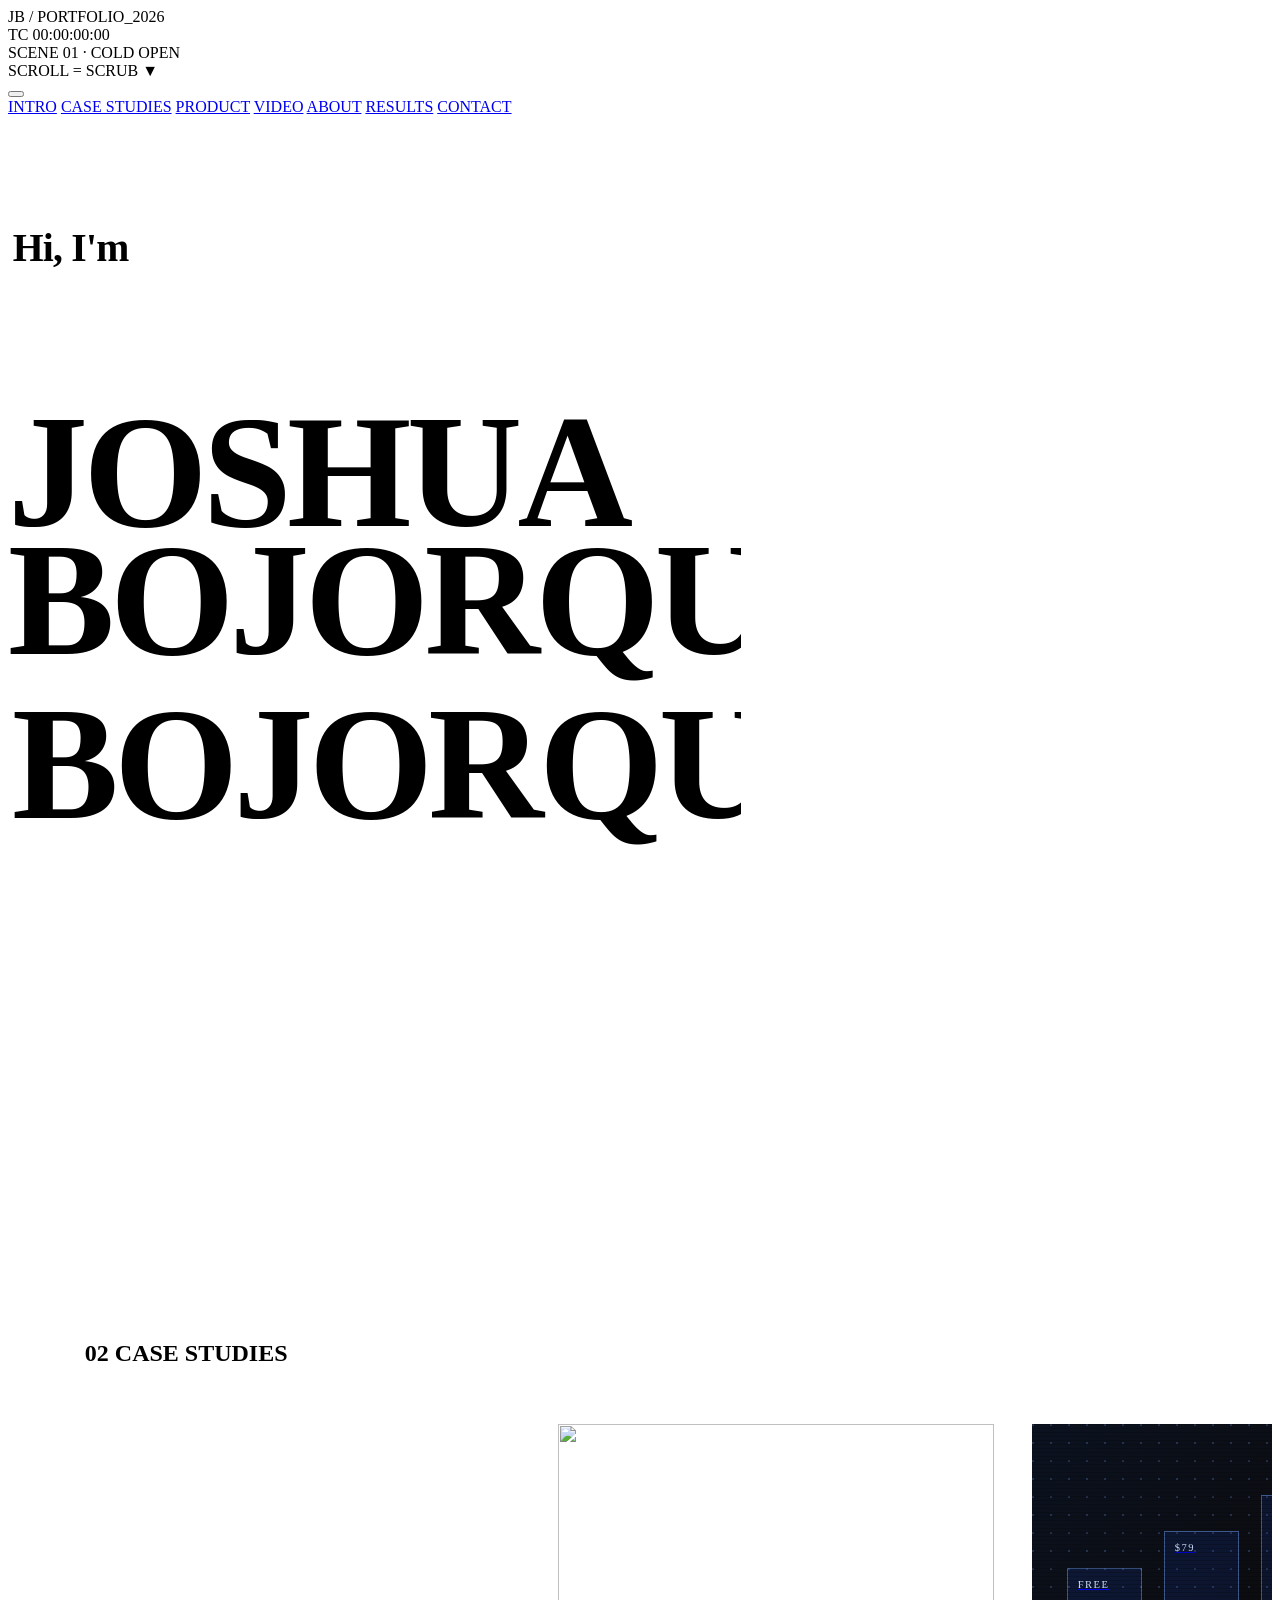
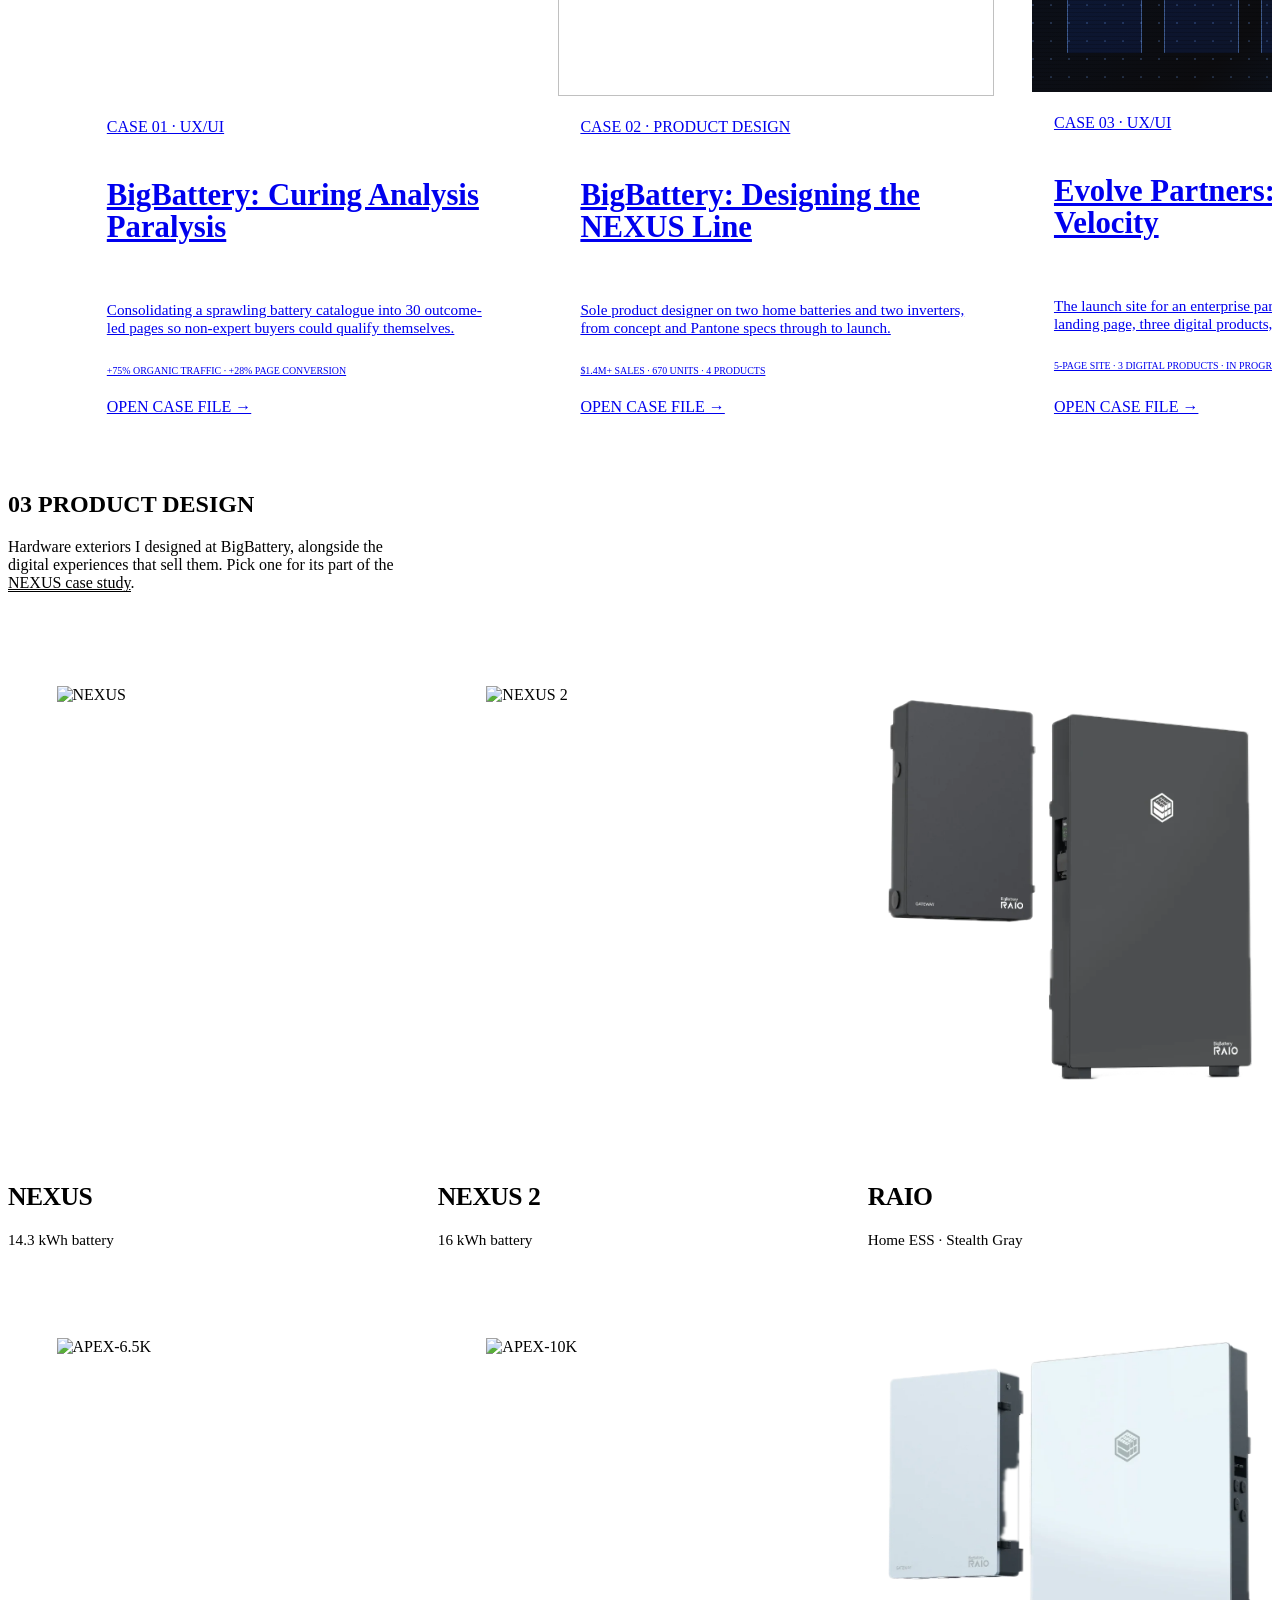
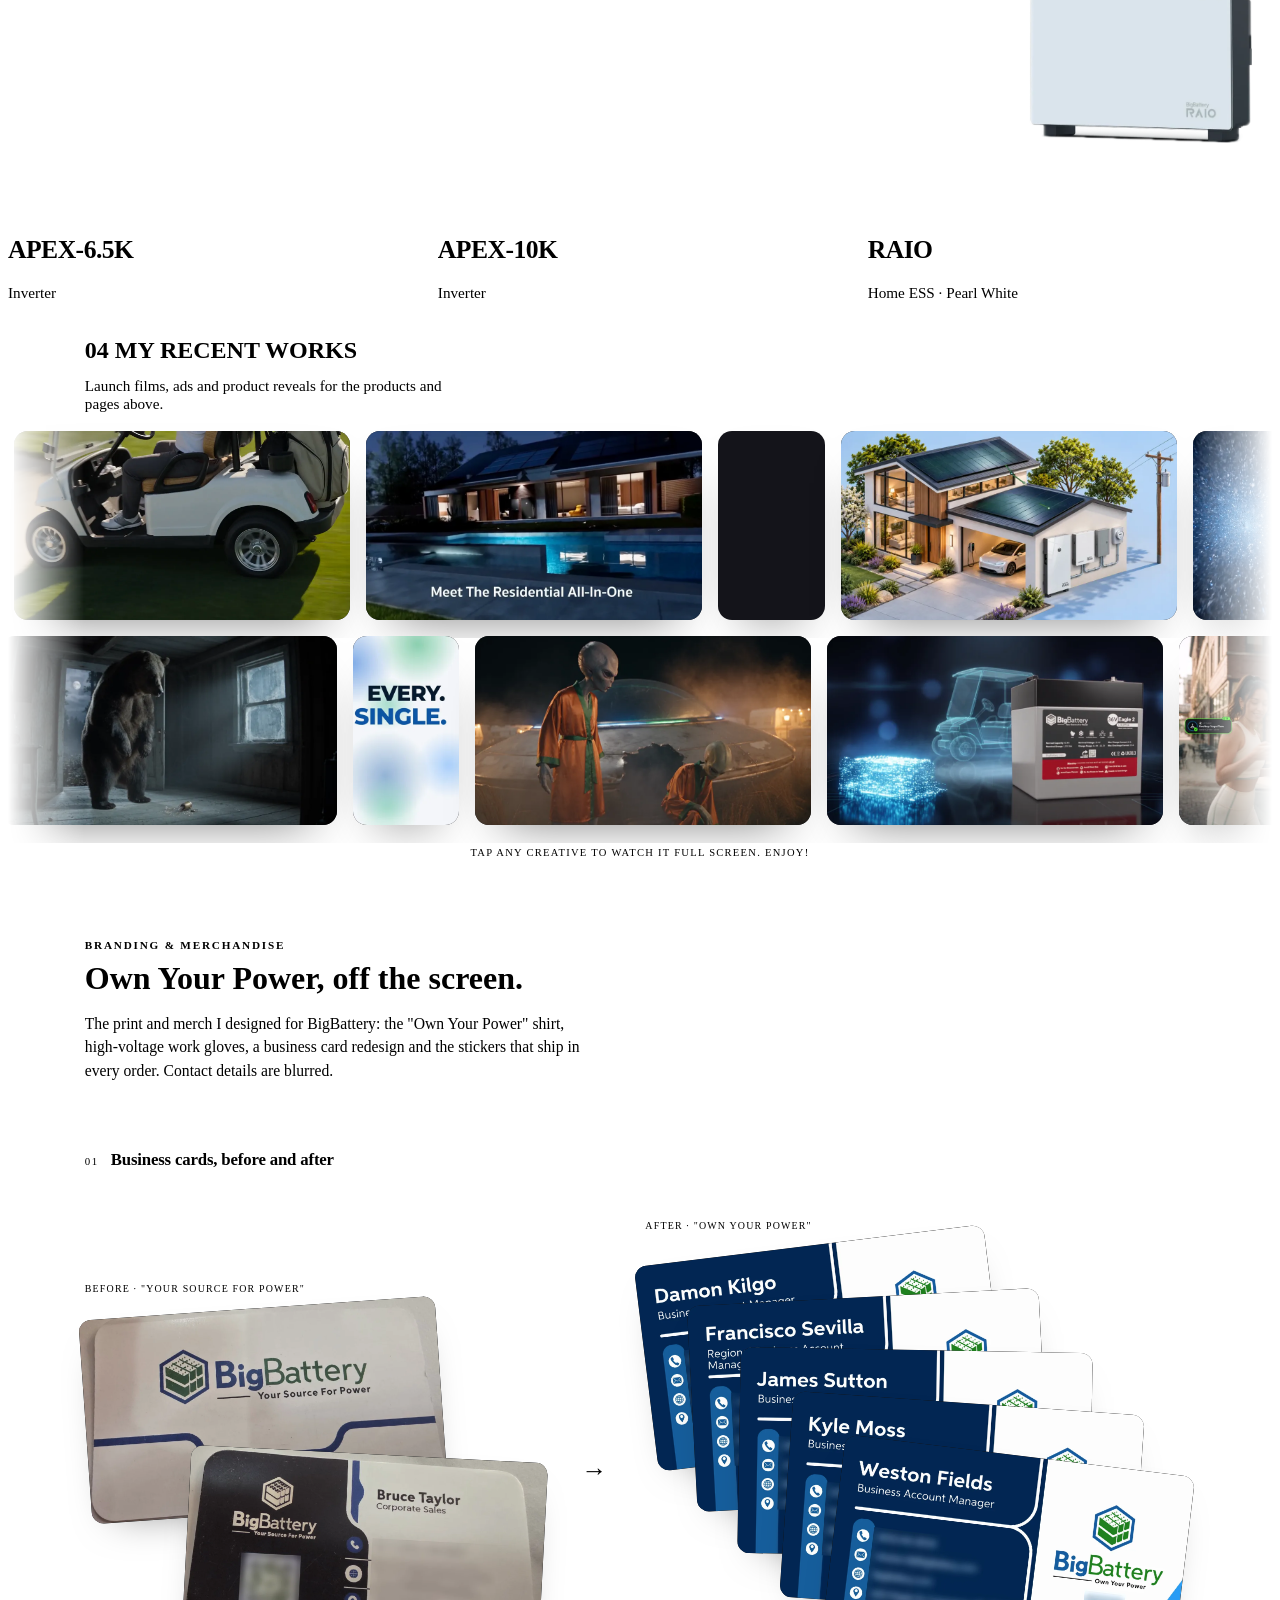
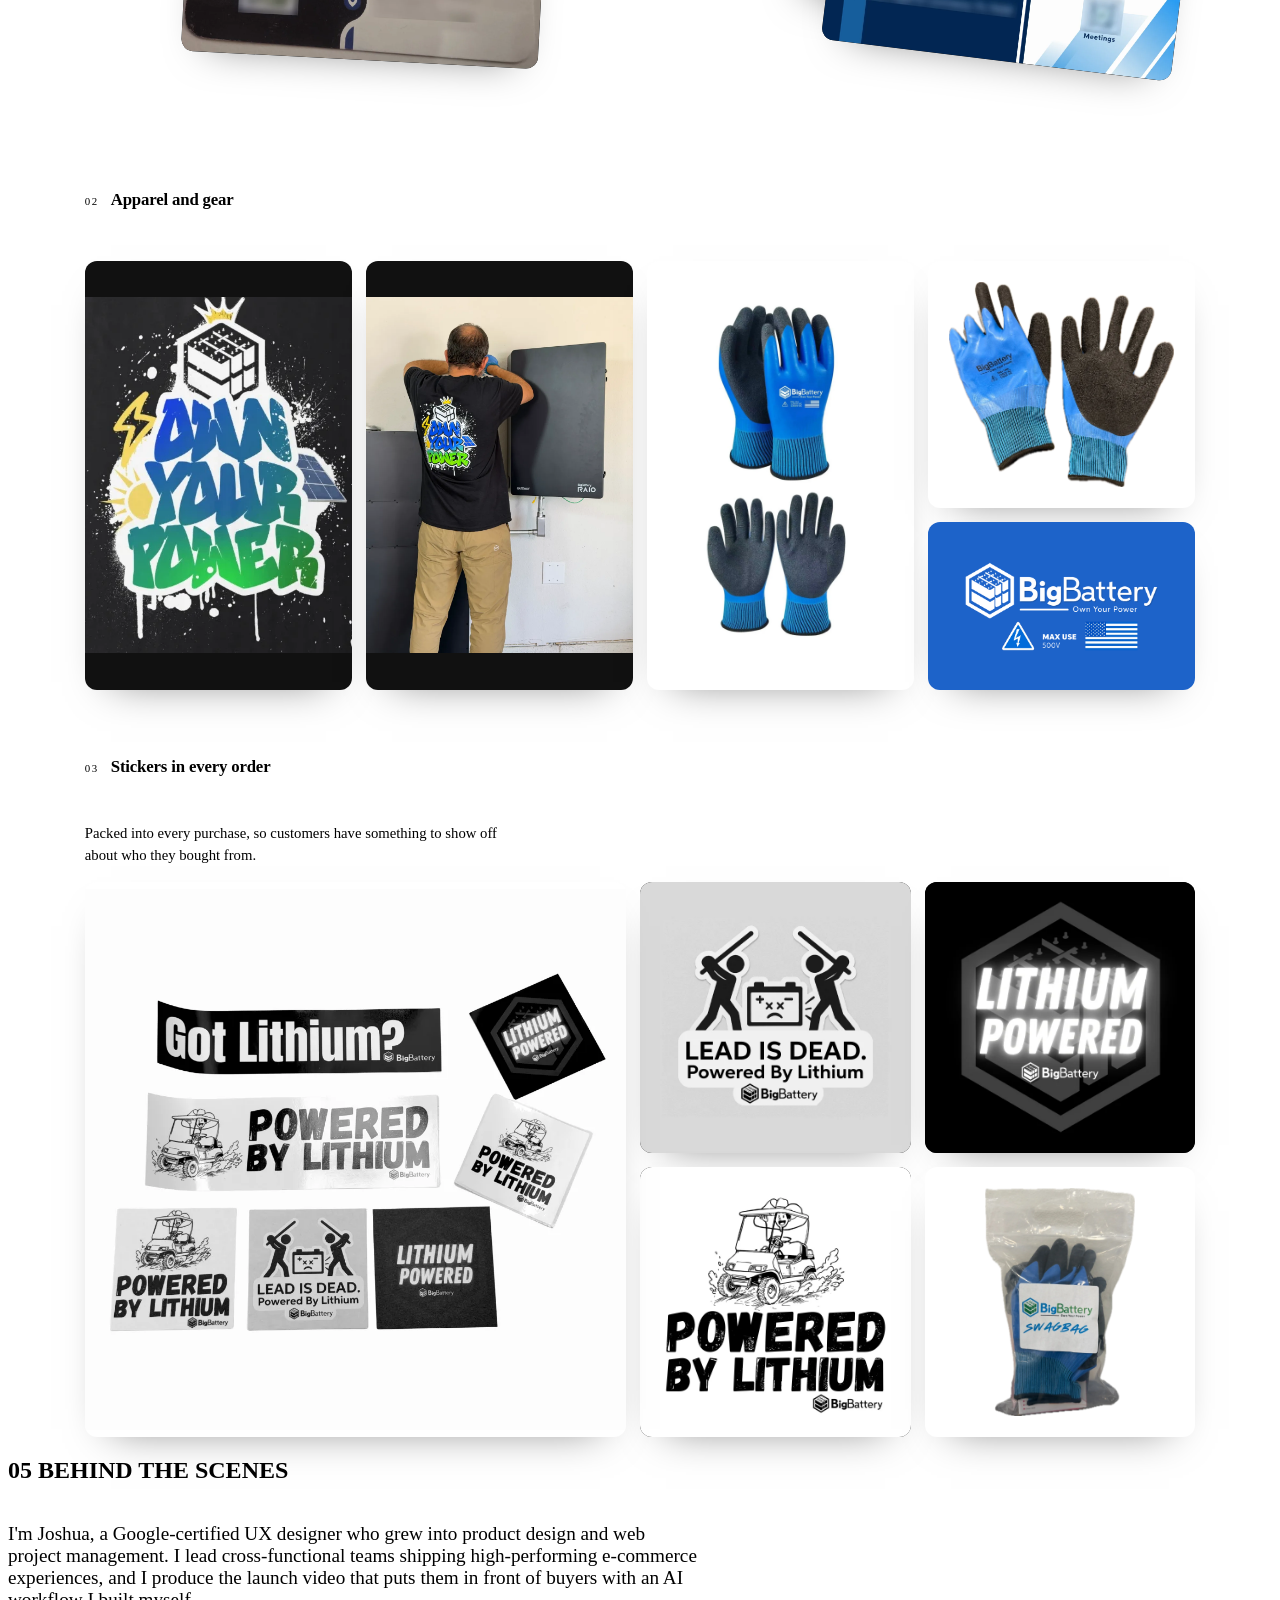
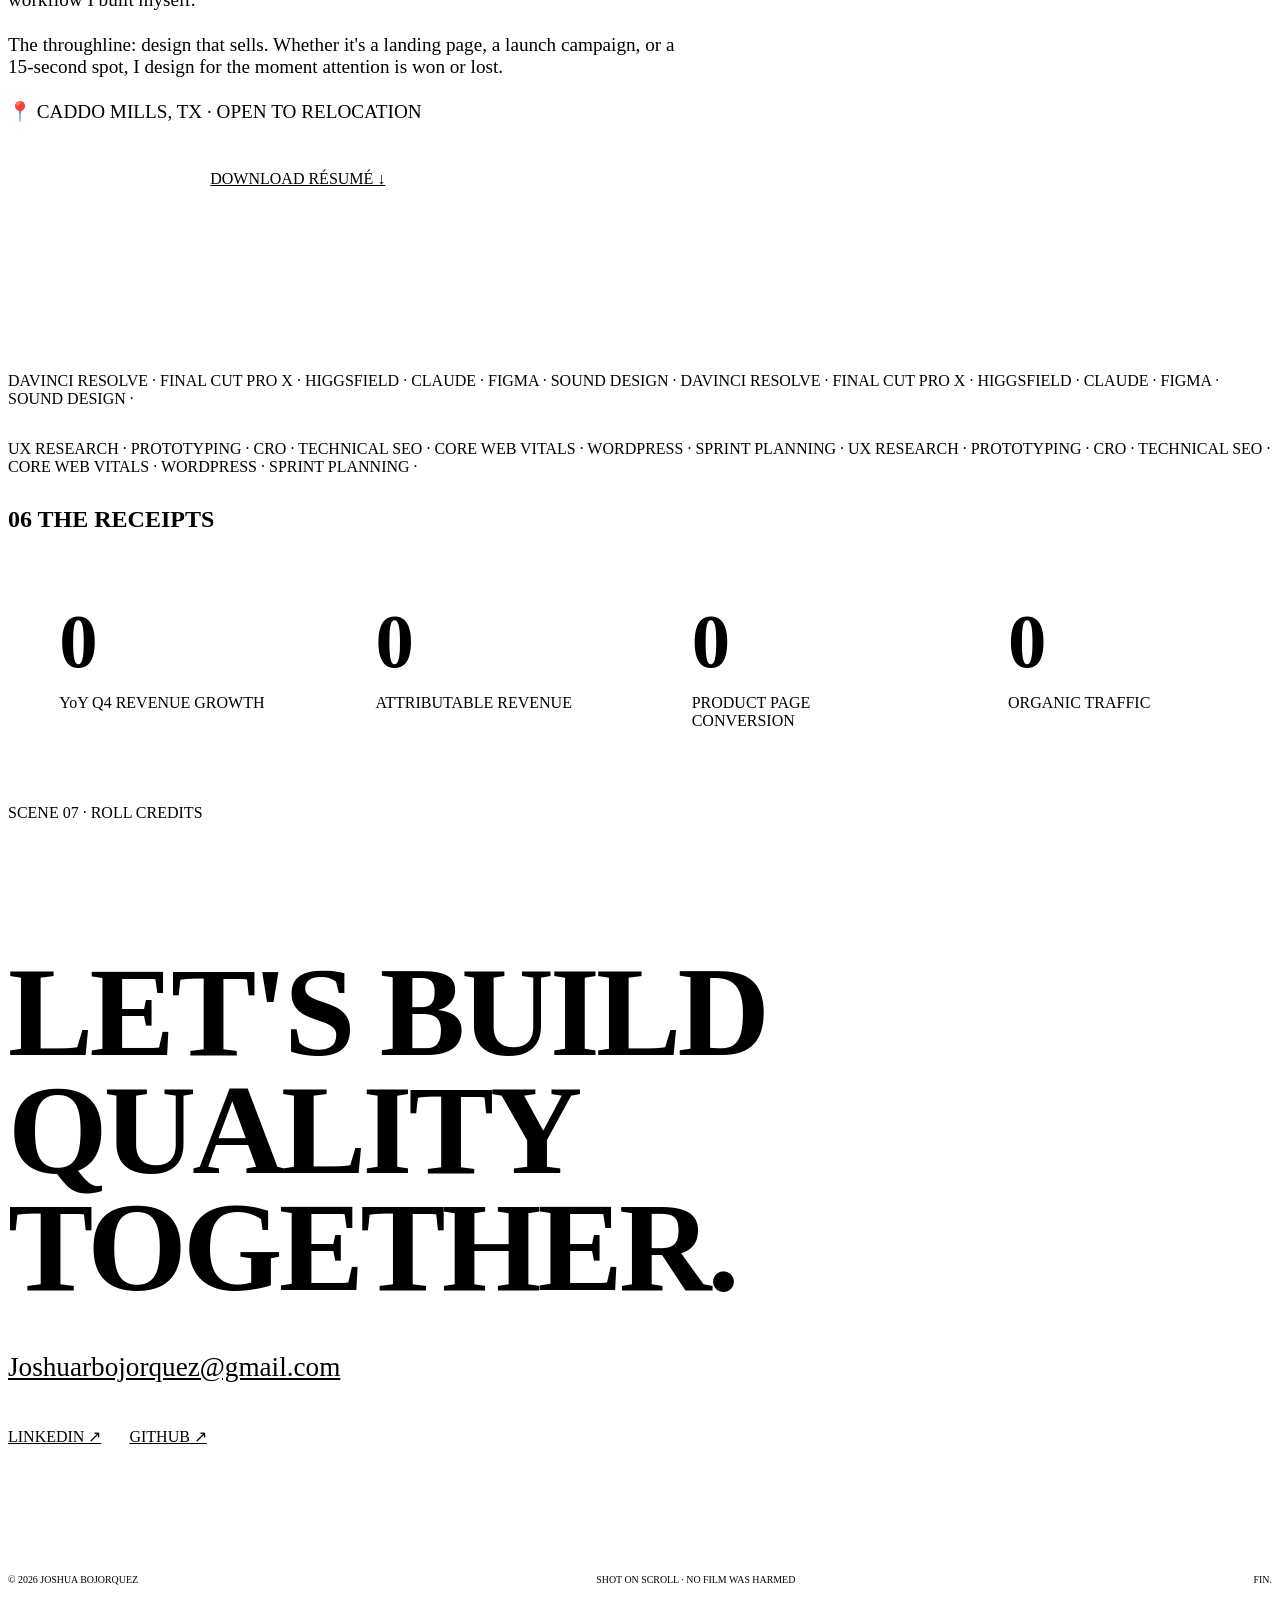
==== commit d0d55489: "Recent Works: lanes scroll themselves so both show on iPhone Each lane is now a sideways scroller nu" ====
--- a/index.html
+++ b/index.html
@@ -203,6 +203,11 @@
           <h3 class="product-name">NEXUS 2</h3>
           <p class="product-detail">16 kWh battery</p>
         </a>
+        <a class="product-card" href="projects/nexus-line.html#raio" data-cursor="OPEN">
+          <div class="product-media is-pair"><img src="assets/product-raio-gray.webp" alt="RAIO in Stealth Gray with its gateway" loading="lazy" decoding="async"></div>
+          <h3 class="product-name">RAIO</h3>
+          <p class="product-detail">Home ESS · Stealth Gray</p>
+        </a>
         <a class="product-card" href="projects/nexus-line.html#apex" data-cursor="OPEN">
           <div class="product-media"><img src="assets/product-apex-6.5k.webp" alt="APEX-6.5K" loading="lazy" decoding="async"></div>
           <h3 class="product-name">APEX-6.5K</h3>
@@ -212,6 +217,11 @@
           <div class="product-media"><img src="assets/product-apex-10k.webp" alt="APEX-10K" loading="lazy" decoding="async"></div>
           <h3 class="product-name">APEX-10K</h3>
           <p class="product-detail">Inverter</p>
+        </a>
+        <a class="product-card" href="projects/nexus-line.html#raio" data-cursor="OPEN">
+          <div class="product-media is-pair"><img src="assets/product-raio-white.webp" alt="RAIO in Pearl White with its gateway" loading="lazy" decoding="async"></div>
+          <h3 class="product-name">RAIO</h3>
+          <p class="product-detail">Home ESS · Pearl White</p>
         </a>
       </div>
     </section>
@@ -225,12 +235,12 @@
       <div class="footage-head">
         <h2 class="scene-title"><span class="mono scene-num">04</span> MY RECENT WORKS</h2>
       </div>
-      <p class="work-sub">Launch films, ads and product reveals for the products and pages above.
-         Pick any clip to watch it full screen with sound.</p>
+      <p class="work-sub">Launch films, ads and product reveals for the products and pages above.</p>
       <div class="reel" id="reel">
-        <div class="reel-track" role="list" aria-label="Recent video work"></div>
-        <div class="reel-track is-reverse" role="list" aria-label="More video work"></div>
-      </div>
+        <div class="reel-lane"><div class="reel-track" role="list" aria-label="Recent video work"></div></div>
+        <div class="reel-lane"><div class="reel-track is-reverse" role="list" aria-label="More video work"></div></div>
+      </div>
+      <p class="reel-hint mono">Tap any creative to watch it full screen. Enjoy!</p>
 
       <!-- branding: each tile opens full size in the viewer below -->
       <div class="brand-wall">
--- a/css/sections.css
+++ b/css/sections.css
@@ -384,25 +384,25 @@
   --reel-h: clamp(150px, 21vh, 210px);
   --reel-gap: 16px;
   position: relative;
-  display: flex; flex-direction: column; gap: var(--reel-gap);
-  overflow: hidden;
-  padding: 14px 0;
+  display: flex; flex-direction: column;
   -webkit-mask-image: linear-gradient(to right, transparent, #000 6%, #000 94%, transparent);
           mask-image: linear-gradient(to right, transparent, #000 6%, #000 94%, transparent);
 }
+/* each lane is its own sideways scroller, so a phone can swipe it. js/main.js
+   advances the scroll a little every frame; scrolled content is drawn in
+   tiles, which keeps iPhone Safari from dropping a lane for being too wide
+   (an animated transform on a strip this long simply stops painting there) */
+.reel-lane {
+  overflow-x: auto;
+  overflow-y: hidden;
+  overscroll-behavior-x: contain;
+  scrollbar-width: none;
+  /* room above and below for the hover lift and the card shadow */
+  padding: 8px 0 18px;
+}
+.reel-lane::-webkit-scrollbar { display: none; }
+.reel-lane + .reel-lane { margin-top: calc(var(--reel-gap) - 26px); }
 .reel-track { display: flex; width: max-content; }
-/* left to right: starts half a pass back and slides forward */
-.reel-track.is-looping { animation: reel-pan var(--reel-dur, 90s) linear infinite; }
-@keyframes reel-pan {
-  from { transform: translateX(-50%); }
-  to   { transform: translateX(0); }
-}
-.reel-track.is-reverse.is-looping { animation-direction: reverse; }
-/* only the lane under the pointer stops, so the other keeps moving */
-.reel-track:hover,
-.reel-track:focus-within,
-.reel.is-paused .reel-track,
-.reel.is-offscreen .reel-track { animation-play-state: paused; }
 
 /* a margin rather than a flex gap, so both copies measure the same */
 .reel-card {
@@ -441,29 +441,31 @@
   opacity: 0;
   transform: translateY(6px);
   transition: opacity 0.3s ease, transform 0.3s ease;
-}
-.reel-expand {
-  position: absolute; top: 12px; right: 12px; z-index: 2;
-  width: 40px; height: 40px;
-  display: flex; align-items: center; justify-content: center;
-  border-radius: 50%;
-  border: 2px solid var(--acid);
-  background: rgba(255, 255, 255, 0.94);
-  color: var(--acid);
+  pointer-events: none;
+}
+/* the whole card is the button: invisible, but it takes the tap, the click and the focus */
+.reel-open {
+  position: absolute; inset: 0; z-index: 3;
+  padding: 0; border: 0;
+  background: transparent;
+  border-radius: inherit;
   cursor: pointer;
-  opacity: 0;
-  transform: scale(0.85);
-  transition: opacity 0.25s ease, transform 0.25s ease, background 0.2s ease, color 0.2s ease;
-}
-.reel-expand:hover { background: var(--acid); color: #fff; }
-.reel-expand svg { display: block; pointer-events: none; }
+}
+.reel-open:focus-visible { outline: 2px solid var(--acid); outline-offset: -2px; }
 .reel-card:hover::after, .reel-card:focus-within::after,
-.reel-card:hover .reel-tag, .reel-card:focus-within .reel-tag,
-.reel-card:hover .reel-expand, .reel-card:focus-within .reel-expand { opacity: 1; transform: none; }
-/* touch screens have no hover, so the controls are simply there */
+.reel-card:hover .reel-tag, .reel-card:focus-within .reel-tag { opacity: 1; transform: none; }
+/* touch screens have no hover, so the labels are simply there */
 @media (hover: none) {
-  .reel-card::after, .reel-tag, .reel-expand { opacity: 1; transform: none; }
-  .reel-expand { width: 36px; height: 36px; }
+  .reel-card::after, .reel-tag { opacity: 1; transform: none; }
+}
+.reel-hint {
+  margin: 4px auto 0;
+  padding: 0 20px;
+  text-align: center;
+  font-size: 0.66rem;
+  letter-spacing: 0.12em;
+  text-transform: uppercase;
+  color: var(--dim);
 }
 
 /* ---- the viewer: the page dims and the clip plays large, with sound ---- */
@@ -615,8 +617,8 @@
 .brand-stickers .pack img { position: absolute; inset: 0; object-fit: contain; }
 
 @media (prefers-reduced-motion: reduce) {
-  /* no drift: the strip becomes a row you scroll yourself */
-  .reel { overflow-x: auto; -webkit-mask-image: none; mask-image: none; }
+  /* no drift: each lane is a row you swipe or scroll yourself */
+  .reel { -webkit-mask-image: none; mask-image: none; }
   .reel-track { padding: 0 clamp(20px, 6vw, 90px); }
   .reel-card, .brand-tile, .reel-modal[open] { transition: none; animation: none; }
 }
@@ -754,9 +756,10 @@
   color: rgba(var(--bone-rgb), 0.75);
   margin-bottom: clamp(32px, 5vh, 56px);
 }
+/* three across, so six products sit in two even rows */
 .product-grid {
   display: grid;
-  grid-template-columns: repeat(4, minmax(0, 1fr));
+  grid-template-columns: repeat(3, minmax(0, 1fr));
   gap: clamp(16px, 2vw, 28px);
 }
 .product-card { display: flex; flex-direction: column; color: inherit; text-decoration: none; }
@@ -783,6 +786,8 @@
   box-sizing: border-box;
   padding: 12%;
 }
+/* RAIO is shown with its gateway, a wider pair, so it gets less padding to read at the same size */
+.product-media.is-pair img { padding: 5%; }
 .product-placeholder {
   font-size: 0.6rem;
   letter-spacing: 0.14em;
@@ -797,7 +802,7 @@
   margin-bottom: 6px;
 }
 .product-detail { color: var(--dim); font-size: 0.95rem; }
-/* two-up once four cards would each drop below a legible width */
+/* two-up once three cards would each drop below a legible width */
 @media (max-width: 900px) {
   .product-grid { grid-template-columns: repeat(2, minmax(0, 1fr)); }
 }
